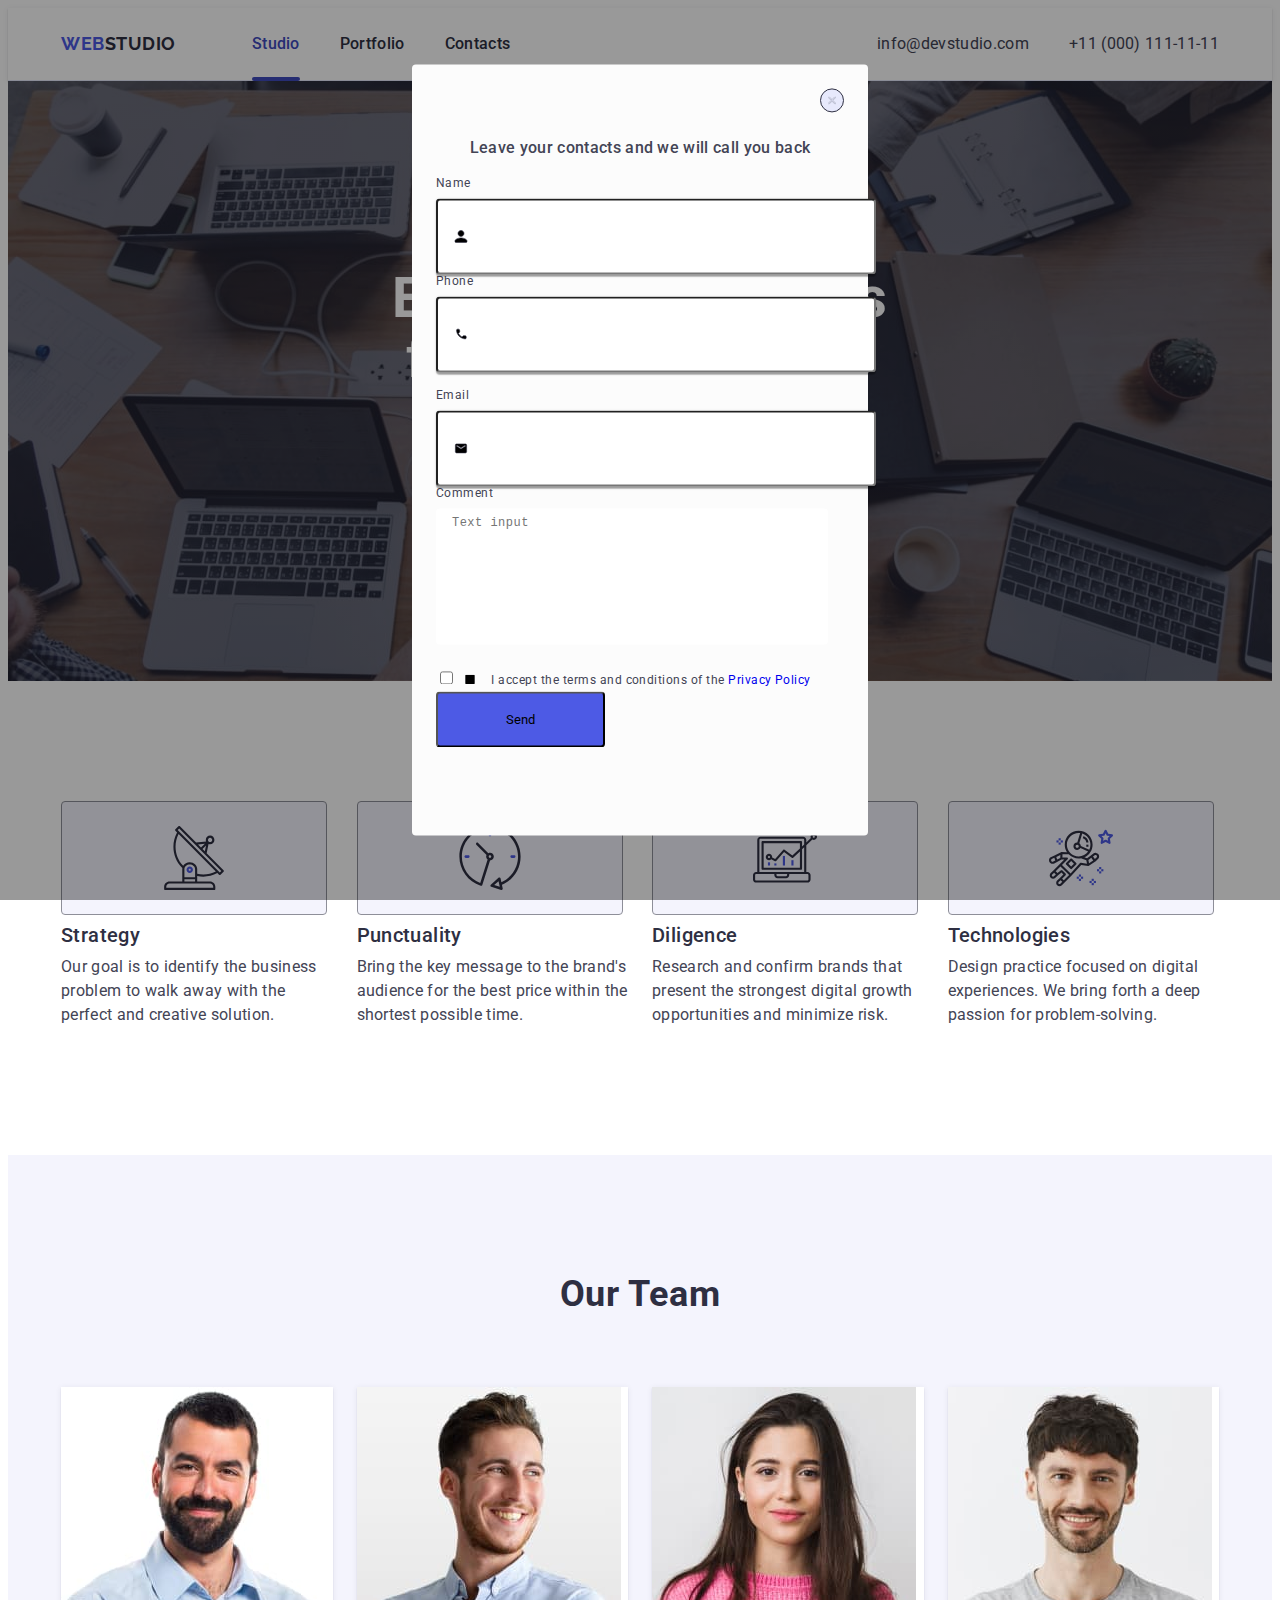
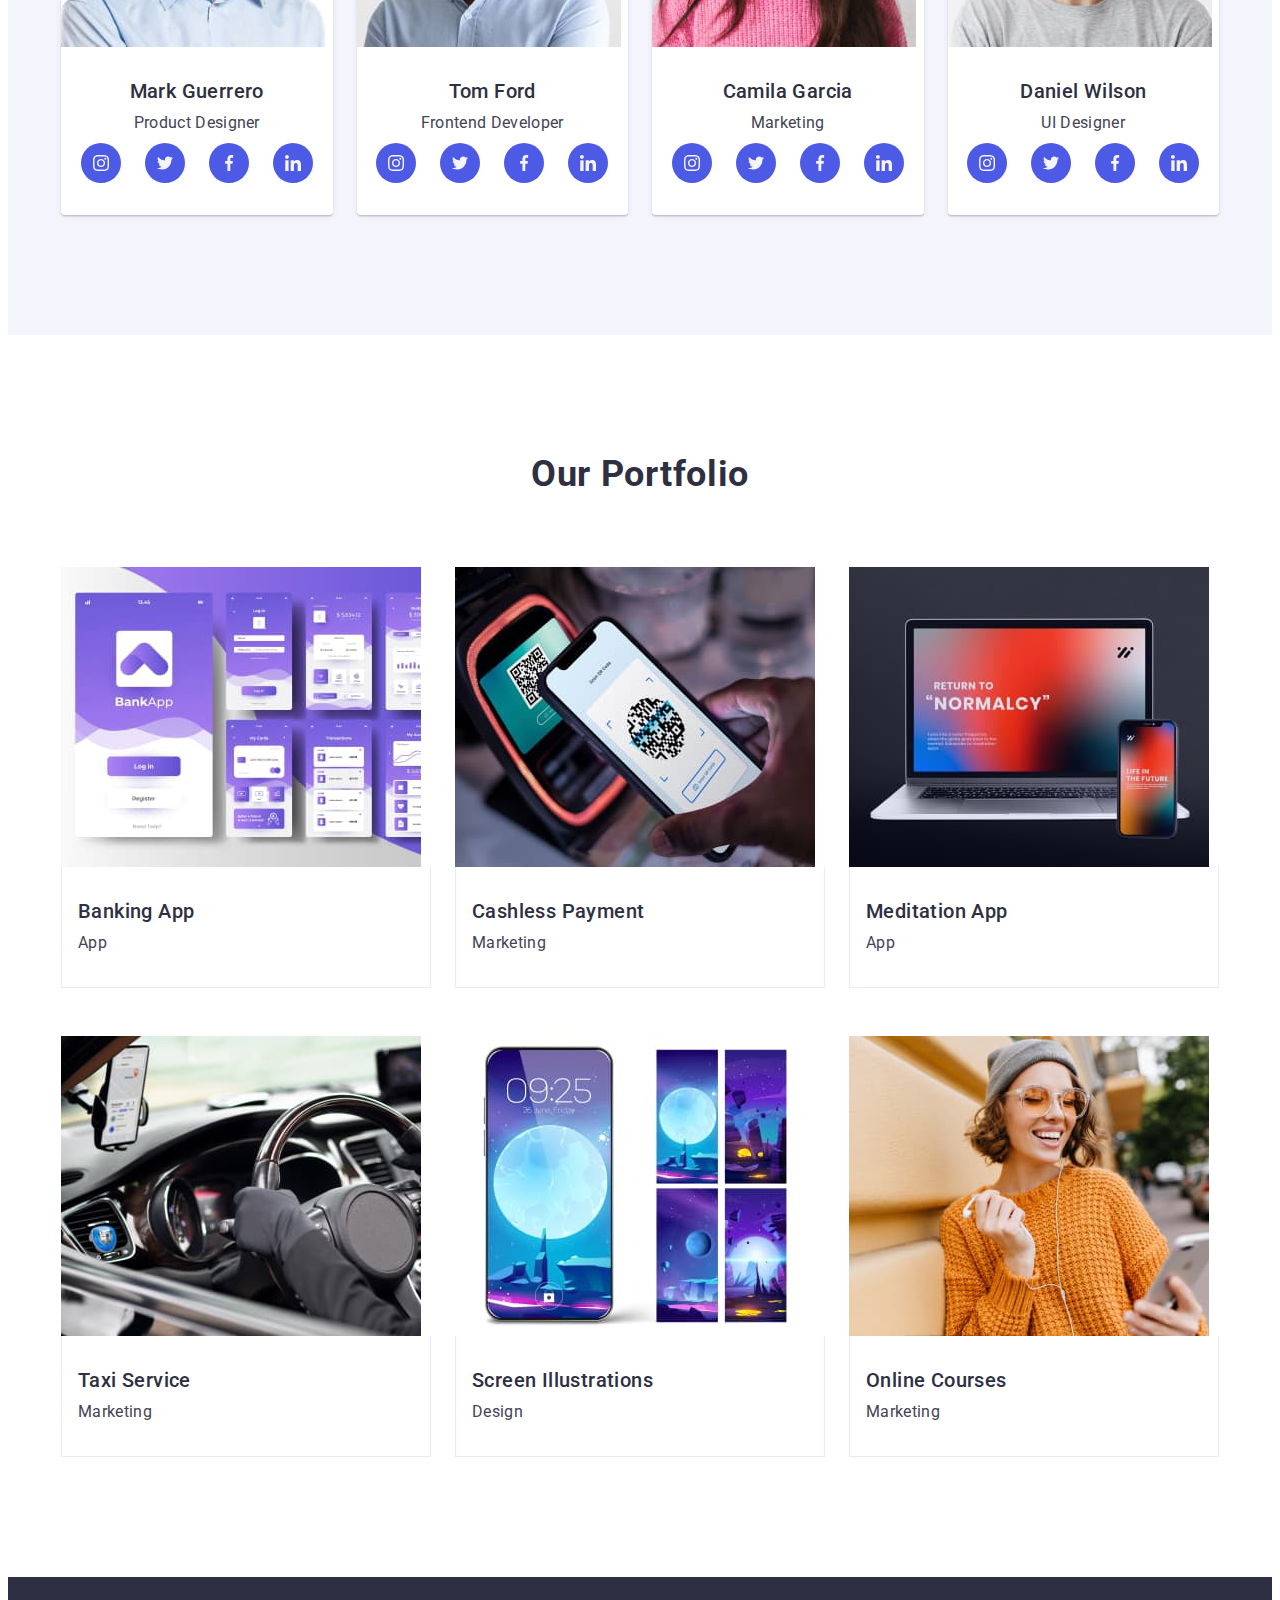
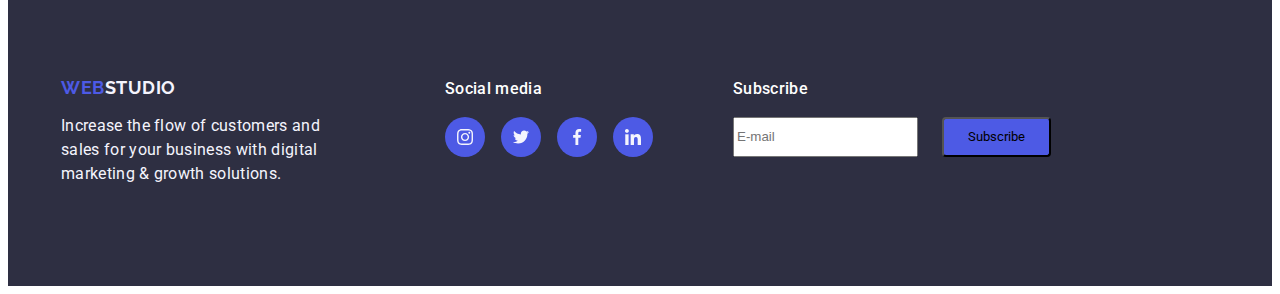
==== index.html @ 69ed1078 "Add initial CV code" ====
<!DOCTYPE html>
<html lang="en">
  <head>
    <meta charset="UTF-8" />
    <meta name="viewport" content="width=device-width, initial-scale=1.0" />
    <title>Document</title>

    <link rel="preconnect" href="https://fonts.googleapis.com" />
    <link rel="preconnect" href="https://fonts.gstatic.com" crossorigin />
    <link
      href="https://fonts.googleapis.com/css2?family=Raleway:wght@400;500;600;700&family=Roboto:wght@400;500&display=swap"
      rel="stylesheet"
    />
    <link
      rel="stylesheet"
      href="https://cdnjs.cloudflare.com/ajax/libs/modern-normalize/3.0.1/modern-normalize.min.css"
      integrity="sha512-q6WgHqiHlKyOqslT/lgBgodhd03Wp4BEqKeW6nNtlOY4quzyG3VoQKFrieaCeSnuVseNKRGpGeDU3qPmabCANg=="
      crossorigin="anonymous"
      referrerpolicy="no-referrer"
    />
    <link rel="stylesheet" href="./css/style.css" />
  </head>

  <body class="body">
    <!-- Header section -->

    <header class="header">
      <div class="header-container container">
        <nav class="logo-nav">
          <a class="logo-main main" href="./index.html"
            >Web<span class="dark">Studio</span></a
          >

          <ul class="header-list">
            <li class="header-item">
              <a class="nav-link active" href="./index.html">Studio</a>
            </li>

            <li class="header-item">
              <a class="nav-link" href="">Portfolio</a>
            </li>

            <li class="header-item">
              <a class="nav-link" href="">Contacts</a>
            </li>
          </ul>
        </nav>

        <address class="address">
          <ul class="address-list">
            <li class="address-item">
              <a class="contact-link" href="mailto:info@devstudio.com"
                >info@devstudio.com</a
              >
            </li>
            <li class="address-item">
              <a class="contact-link" href="tel:+110001111111"
                >+11 (000) 111-11-11</a
              >
            </li>
          </ul>
        </address>
      </div>
    </header>

    <!-- Main section -->

    <main>
      <!-- Hero section1 -->
      <section class="hero">
        <div class="container">
          <h1 class="hero-title">Effective Solutions for Your Business</h1>

          <button class="hero-button" type="button">Order Service</button>
        </div>
      </section>

      <!-- Benefits section2 -->
      <section class="benefits" id="benefits">
        <div class="container">
          <h2 class="benefits-title visually-hidden">Benefits</h2>

          <ul class="benefits-list">
            <li class="benefits-item">
              <div class="benefits-icon">
                <svg class="benefits-svg" width="64" height="64">
                  <use href="./images/icons.svg#icon-antenna1"></use>
                </svg>
              </div>
              <h3 class="benefits-subtitle">Strategy</h3>
              <p class="benefits-text">
                Our goal is to identify the business problem to walk away with
                the perfect and creative solution.
              </p>
            </li>

            <li class="benefits-item">
              <div class="benefits-icon">
                <svg class="benefits-svg" width="64" height="64">
                  <use href="./images/icons.svg#icon-clock1"></use>
                </svg>
              </div>
              <h3 class="benefits-subtitle">Punctuality</h3>
              <p class="benefits-text">
                Bring the key message to the brand's audience for the best price
                within the shortest possible time.
              </p>
            </li>

            <li class="benefits-item">
              <div class="benefits-icon">
                <svg class="benefits-svg" width="64" height="64">
                  <use href="./images/icons.svg#icon-diagram1"></use>
                </svg>
              </div>
              <h3 class="benefits-subtitle">Diligence</h3>
              <p class="benefits-text">
                Research and confirm brands that present the strongest digital
                growth opportunities and minimize risk.
              </p>
            </li>

            <li class="benefits-item">
              <div class="benefits-icon">
                <svg class="benefits-svg" width="64" height="64">
                  <use href="./images/icons.svg#icon-astronaut1"></use>
                </svg>
              </div>
              <h3 class="benefits-subtitle">Technologies</h3>
              <p class="benefits-text">
                Design practice focused on digital experiences. We bring forth a
                deep passion for problem-solving.
              </p>
            </li>
          </ul>
        </div>
      </section>

      <!-- Teams section3 -->
      <section class="teams">
        <div class="container">
          <h2 class="teams-title">Our Team</h2>

          <ul class="teams-list">
            <li class="teams-item">
              <img
                class="teams-img"
                src="./images/img.jpg"
                alt="Foto Mark
              Guerrero"
                width="264"
                height="260"
              />
              <div class="teams-div">
                <h3 class="teams-caption">Mark Guerrero</h3>
                <p class="teams-text">Product Designer</p>
                <ul class="icon-icon">
                  <li class="teams-list-icon">
                    <a href="https://www.instagram.com/" class="teams-icon">
                      <svg class="icons" width="16" height="16">
                        <use href="./images/icons.svg#icon-instagram2"></use>
                      </svg>
                    </a>
                  </li>

                  <li class="teams-list-icon">
                    <a href="https://x.com/" class="teams-icon">
                      <svg class="icons" width="16" height="16">
                        <use href="./images/icons.svg#icon-twitter1"></use>
                      </svg>
                    </a>
                  </li>

                  <li class="teams-list-icon">
                    <a href="https://www.facebook.com/" class="teams-icon">
                      <svg class="icons" width="16" height="16">
                        <use href="./images/icons.svg#icon-facebook1"></use>
                      </svg>
                    </a>
                  </li>

                  <li class="teams-list-icon">
                    <a href="https://www.linkedin.com/" class="teams-icon">
                      <svg class="icons" width="16" height="16">
                        <use href="./images/icons.svg#icon-linkedin1"></use>
                      </svg>
                    </a>
                  </li>
                </ul>
              </div>
            </li>

            <li class="teams-item">
              <img
                class="teams-img"
                src="./images/img(1).jpg"
                alt="Foto Tom
              Ford"
                width="264"
                height="260"
              />
              <div class="teams-div">
                <h3 class="teams-caption">Tom Ford</h3>
                <p class="teams-text">Frontend Developer</p>
                <ul class="icon-icon">
                  <li class="teams-list-icon">
                    <a href="https://www.instagram.com/" class="teams-icon">
                      <svg class="icons" width="16" height="16">
                        <use href="./images/icons.svg#icon-instagram2"></use>
                      </svg>
                    </a>
                  </li>

                  <li class="teams-list-icon">
                    <a href="https://x.com/" class="teams-icon">
                      <svg class="icons" width="16" height="16">
                        <use href="./images/icons.svg#icon-twitter1"></use>
                      </svg>
                    </a>
                  </li>

                  <li class="teams-list-icon">
                    <a href="https://www.facebook.com/" class="teams-icon">
                      <svg class="icons" width="16" height="16">
                        <use href="./images/icons.svg#icon-facebook1"></use>
                      </svg>
                    </a>
                  </li>

                  <li class="teams-list-icon">
                    <a href="https://www.linkedin.com/" class="teams-icon">
                      <svg class="icons" width="16" height="16">
                        <use href="./images/icons.svg#icon-linkedin1"></use>
                      </svg>
                    </a>
                  </li>
                </ul>
              </div>
            </li>

            <li class="teams-item">
              <img
                class="teams-img"
                src="./images/img(2).jpg"
                alt="Foto Camila
              Garcia"
                width="264"
                height="260"
              />
              <div class="teams-div">
                <h3 class="teams-caption">Camila Garcia</h3>
                <p class="teams-text">Marketing</p>
                <ul class="icon-icon">
                  <li class="teams-list-icon">
                    <a href="https://www.instagram.com/" class="teams-icon">
                      <svg class="icons" width="16" height="16">
                        <use href="./images/icons.svg#icon-instagram2"></use>
                      </svg>
                    </a>
                  </li>

                  <li class="teams-list-icon">
                    <a href="https://x.com/" class="teams-icon">
                      <svg class="icons" width="16" height="16">
                        <use href="./images/icons.svg#icon-twitter1"></use>
                      </svg>
                    </a>
                  </li>

                  <li class="teams-list-icon">
                    <a href="https://www.facebook.com/" class="teams-icon">
                      <svg class="icons" width="16" height="16">
                        <use href="./images/icons.svg#icon-facebook1"></use>
                      </svg>
                    </a>
                  </li>

                  <li class="teams-list-icon">
                    <a href="https://www.linkedin.com/" class="teams-icon">
                      <svg class="icons" width="16" height="16">
                        <use href="./images/icons.svg#icon-linkedin1"></use>
                      </svg>
                    </a>
                  </li>
                </ul>
              </div>
            </li>

            <li class="teams-item">
              <img
                class="teams-img"
                src="./images/img(3).jpg"
                alt="Foto Daniel
              Wilson "
                width="264"
                height="260"
              />
              <div class="teams-div">
                <h3 class="teams-caption">Daniel Wilson</h3>
                <p class="teams-text">UI Designer</p>
                <ul class="icon-icon">
                  <li class="teams-list-icon">
                    <a href="https://www.instagram.com/" class="teams-icon">
                      <svg class="icons" width="16" height="16">
                        <use href="./images/icons.svg#icon-instagram2"></use>
                      </svg>
                    </a>
                  </li>

                  <li class="teams-list-icon">
                    <a href="https://x.com/" class="teams-icon">
                      <svg class="icons" width="16" height="16">
                        <use href="./images/icons.svg#icon-twitter1"></use>
                      </svg>
                    </a>
                  </li>

                  <li class="teams-list-icon">
                    <a href="https://www.facebook.com/" class="teams-icon">
                      <svg class="icons" width="16" height="16">
                        <use href="./images/icons.svg#icon-facebook1"></use>
                      </svg>
                    </a>
                  </li>

                  <li class="teams-list-icon">
                    <a href="https://www.linkedin.com/" class="teams-icon">
                      <svg class="icons" width="16" height="16">
                        <use href="./images/icons.svg#icon-linkedin1"></use>
                      </svg>
                    </a>
                  </li>
                </ul>
              </div>
            </li>
          </ul>
        </div>
      </section>

      <!-- Portfolio section4 -->
      <section class="portfolio">
        <div class="container">
          <h2 class="portfolio-title">Our Portfolio</h2>

          <ul class="portfolio-list">
            <li class="portfolio-item">
              <div class="bestseller-wrapper">
                <img
                  class="portfolio-img"
                  src="./images/img5.jpg"
                  alt="Banking
                App"
                  width="360"
                  height="300"
                />
                <p class="overlay">
                  14 Stylish and User-Friendly App Design Concepts · Task
                  Manager App · Calorie Tracker App · Exotic Fruit Ecommerce App
                  · Cloud Storage App
                </p>
              </div>

              <div class="container-img">
                <h3 class="portfolio-caption">Banking App</h3>

                <p class="portfolio-text">App</p>
              </div>
            </li>
            <li class="portfolio-item">
              <div class="bestseller-wrapper">
                <img
                  class="portfolio-img"
                  src="./images/img6.jpg"
                  alt="Cashless
                Payment"
                  width="360"
                  height="300"
                />
                <p class="overlay">
                  14 Stylish and User-Friendly App Design Concepts · Task
                  Manager App · Calorie Tracker App · Exotic Fruit Ecommerce App
                  · Cloud Storage App
                </p>
              </div>

              <div class="container-img">
                <h3 class="portfolio-caption">Cashless Payment</h3>
                <p class="portfolio-text">Marketing</p>
              </div>
            </li>
            <li class="portfolio-item">
              <div class="bestseller-wrapper">
                <img
                  class="portfolio-img"
                  src="./images/img7.jpg"
                  alt="Meditation App"
                  width="360"
                  height="300"
                />
                <p class="overlay">
                  14 Stylish and User-Friendly App Design Concepts · Task
                  Manager App · Calorie Tracker App · Exotic Fruit Ecommerce App
                  · Cloud Storage App
                </p>
              </div>

              <div class="container-img">
                <h3 class="portfolio-caption">Meditation App</h3>
                <p class="portfolio-text">App</p>
              </div>
            </li>
            <li class="portfolio-item">
              <div class="bestseller-wrapper">
                <img
                  class="portfolio-img"
                  src="./images/img8.jpg"
                  alt="Taxi
                Service"
                  width="360"
                  height="300"
                />
                <p class="overlay">
                  14 Stylish and User-Friendly App Design Concepts · Task
                  Manager App · Calorie Tracker App · Exotic Fruit Ecommerce App
                  · Cloud Storage App
                </p>
              </div>

              <div class="container-img">
                <h3 class="portfolio-caption">Taxi Service</h3>
                <p class="portfolio-text">Marketing</p>
              </div>
            </li>
            <li class="portfolio-item">
              <div class="bestseller-wrapper">
                <img
                  class="portfolio-img"
                  src="./images/img9.jpg"
                  alt="Screen
                Illustrations"
                  width="360"
                  height="300"
                />
                <p class="overlay">
                  14 Stylish and User-Friendly App Design Concepts · Task
                  Manager App · Calorie Tracker App · Exotic Fruit Ecommerce App
                  · Cloud Storage App
                </p>
              </div>

              <div class="container-img">
                <h3 class="portfolio-caption">Screen Illustrations</h3>
                <p class="portfolio-text">Design</p>
              </div>
            </li>
            <li class="portfolio-item">
              <div class="bestseller-wrapper">
                <img
                  class="portfolio-img"
                  src="./images/img10.jpg"
                  alt="Online
                Courses"
                  width="360"
                  height="300"
                />

                <p class="overlay">
                  14 Stylish and User-Friendly App Design Concepts · Task
                  Manager App · Calorie Tracker App · Exotic Fruit Ecommerce App
                  · Cloud Storage App
                </p>
              </div>

              <div class="container-img">
                <h3 class="portfolio-caption">Online Courses</h3>
                <p class="portfolio-text">Marketing</p>
              </div>
            </li>
          </ul>
        </div>
      </section>
    </main>

    <!-- Footer section -->
    <footer class="footer">
      <div class="container container-footer">
        <div class="footer-logo-top">
          <a class="footer-logo" href="./index.html"
            >Web<span class="light">Studio</span></a
          >
          <p class="footer-logo-text">
            Increase the flow of customers and sales for your business with
            digital marketing & growth solutions.
          </p>
        </div>

        <div class="footer-wrapper">
          <p class="footer-wrapper-text">Social media</p>
          <ul class="footer-socials">
            <li class="footer-item">
              <a href="https://www.instagram.com/" class="teams-icon-footer">
                <svg class="icons" width="24" height="24">
                  <use href="./images/icons.svg#icon-instagram2"></use>
                </svg>
              </a>
            </li>

            <li class="footer-item">
              <a href="https://x.com/" class="teams-icon-footer">
                <svg class="icons" width="24" height="24">
                  <use href="./images/icons.svg#icon-twitter1"></use>
                </svg>
              </a>
            </li>

            <li class="footer-item">
              <a href="https://www.facebook.com/" class="teams-icon-footer">
                <svg class="icons" width="24" height="24">
                  <use href="./images/icons.svg#icon-facebook1"></use>
                </svg>
              </a>
            </li>

            <li class="footer-item">
              <a href="https://www.linkedin.com/" class="teams-icon-footer">
                <svg class="icons" width="24" height="24">
                  <use href="./images/icons.svg#icon-linkedin1"></use>
                </svg>
              </a>
            </li>
          </ul>
        </div>

        <div class="footer-mail">
          <p class="footer-wrapper-text">Subscribe</p>

          <form class="form" name="issue_report_form" autocomplete="off">
            <input
              class="footer-input"
              type="email"
              name=""
              placeholder="E-mail"
            />

            <button class="button-footer" type="submit">Subscribe</button>
          </form>
        </div>
      </div>
    </footer>

    <!-- Modal window -->
    <div class="backdrop">
      <div class="modal">
        <button class="modal-btn" type="button">
          <svg class="modal-btn-icon" width="8" height="8">
            <use href="./images/icons.svg#icon-close-black-18dp21">

            </use>

          </svg></button>
        <p class="modal-caption">
          Leave your contacts and we will call you back
        </p>

        <form class="modal-form" name="review">

          <div class="modal-form-field">

            <label class="modal-form-label" for="user-name">Name</label>
            <div class="modal-form-wrapper">
              <input
                class="modal-form-input"
                type="text"
                id="user-name"
                name="user-name"
              />
              <svg class="modal-form-icon" width="18" height="18">
                <use href="./images/icons.svg#icon-person-black-18dp1"></use>
              </svg>
            </div>
            
            <div class="modal-form-field">
              <label class="modal-form-label" for="user-name">Phone</label>
              <div class="modal-form-wrapper">
                <input
                  class="modal-form-input"
                  type="text"
                  id="user-name"
                  name="user-name"
                />
                <svg class="modal-form-icon" width="18" height="18">
                  <use href="./images/icons.svg#icon-phone-black-18dp1"></use>
                </svg>
              </div>
          </div>
          <div class="modal-form-field">
            <label class="modal-form-label" for="user-name">Email</label>
            <div class="modal-form-wrapper">
              <input
                class="modal-form-input"
                type="text"
                id="user-name"
                name="user-name"
              />
              <svg class="modal-form-icon" width="18" height="18">
                <use href="./images/icons.svg#icon-email-black-18dp1"></use>
              </svg>
            </div>

            <div class="modal-form-field">

              <label class="modal-form-label" for="user-message">Comment</label>

             <textarea
             name="user-message"
             id="user-message"
             class="modal-form-message" placeholder="Text input"></textarea>
               
              </div>

        </div>

<div class="modal-form-egremeent">
  <input class="" type="checkbox" name="user-agreement" id="user-agreement">
<label class="modal-form-egremeent-text" for="user-agreement">
  <span class="modal-form-checkbox">
    <svg class="modal-form-checkbox-icon" width="10" height="10">
<use href="./images/icons.svg#icon-Checkbox"></use>
    </svg>
  </span>
  I accept the terms and conditions of the <a class="modal-form-egremeent-link" href="#"> Privacy Policy</a>
</label>
</div>
<button class="btn btn-accent" type="submit">Send</button>
        </form>
      </div>
    </div>
  </body>
</html>
---- css/style.css ----
/* body */
.body {
    background-color: #FFFFFF;
    font-family: "Roboto", sans-serif;
    font-size: 16px;
    line-height: 1.5;
    color: #434455;
}


/* header */

.header {
   border-bottom: 1px solid #e7e9fc;

box-shadow: 0 1px 6px 0 rgba(46, 47, 66, 0.08),
            0 1px 1px 0 rgba(46, 47, 66, 0.16),
            0 2px 1px 0 rgba(46, 47, 66, 0.08);

    display: flex;
    justify-content: space-between;
    align-items: center;
    
}
.header-container {
    display: flex;
    align-items: center;
    
}
    
.container { 
    width: 1158px; 
    margin: 0 auto;
    padding: 0 15px; 
  
    
}

.logo-nav {
     display: flex; 
     align-items: center;
    
  margin-right: 90px;
  flex-grow: 12;

  
}

.logo-main {
    color: #4d5ae5;
    font-family: "Raleway", sans-serif;
    font-size: 18px;
    font-style: normal;
    font-weight: 700;
    line-height: 1.17;
    letter-spacing: 0.03em;
    text-transform: uppercase; 
    margin-right: 76px; 

    margin-bottom: 16;
    
 }

.dark { color:#2e2f42; }

.header-list { 
    display: flex;
    gap: 40px; }

.header-item {
    display: block;
    font-weight: 500;
    font-size: 16px;
    line-height: 1.5;
    letter-spacing: 0.02em;
    color: #2e2f42;

    transition: color 250ms cubic-bezier(0.4, 0, 0.2, 1);

 }

.nav-link {
    color: #2e2f42;
    letter-spacing: 0.02em;
    line-height: 1.5;
    font-size: 16px;
    font-weight: 500;
    padding: 24px 0;
    display: inline-block;

    transition: color 250ms cubic-bezier(0.4, 0, 0.2, 1);
    
 }
 .nav-link.active {
    position: relative;

    transition: color 250ms cubic-bezier(0.4, 0, 0.2, 1);
 }

 .nav-link.active::after{
    content: "";
    position: absolute;
   left: 0;
   bottom: -1px;
    display: block;
    width: 100%;
    height: 4px;
    border-radius: 2px;
    background-color: #404BBF;
 }
.nav-link:hover::after{
   
}

.nav-link:hover,
.nav-link:focus,
.nav-link.active {
   color: #404bbf;}
        
.address { font-style: normal; } 

.address-list {
    display: flex;
    gap: 40px;

    transition: color 250ms cubic-bezier(0.4, 0, 0.2, 1);
}
.address-item {
}

.contact-link {
    font-size: 16px;
    line-height: 1.5;
    letter-spacing: 0.02em;
    color: #434455;

    display: inline-block;
    padding: 24px 0;

    transition: color 250ms cubic-bezier(0.4, 0, 0.2, 1);
}



.contact-link:hover,
.contact-link:focus {
    color: #404bbf;}







/* section1 */
.hero {
    background-image: linear-gradient(rgba(46, 47, 66, 0.7), rgba(46, 47, 66, 0.7)), url(../images/img-name.jpg);
    max-width: 1440px; 
    background-repeat: no-repeat;
    background-position: center;
    background-size: cover;
    background-color: #2E2F42;
    padding: 188px 0;  
    margin: 0 auto;
}

.hero-title {
    font-size: 56px;
    line-height: 1.07;
    text-align: center;
    letter-spacing: 0.02em;
    color: #ffffff;
    max-width: 496px;

    margin-bottom: 48px;
    margin-right: auto;
    margin-left: auto;
}
.hero-button {
    transition: background-color 250ms cubic-bezier(0.4, 0, 0.2, 1);

    background-color: #4D5AE5;
    font-family: "Roboto", sans-serif;
    font-weight: 500;
    font-size: 16px;
    line-height: 1.5;
    letter-spacing: 0.04em;
    color: #FFFFFF;
    cursor: pointer;
    display: block;
    min-width: 169px;
    height: 56px;
    border: none;
    border-radius: 4px;

    margin-right: auto;
    margin-left: auto;
    cursor: pointer;

    
}

.hero-button:hover,
.hero-button:focus {
    background-color: #404BBF;}














/* section2 */

.benefits {
    padding: 120px 0;
}
.container {
}
.benefits-title {
    color: #2e2f42;
    font-size: 20px;
    line-height: 1.2;
    letter-spacing: 0.02em;
    font-weight: 500;
}
.visually-hidden:not(:focus):not(:active) {
    position: absolute;
    width: 1px;
    height: 1px;
    margin: -1px;
    padding: 0;
    border: 0;
    clip: rect(0, 0, 0, 0);
    clip-path: inset(100%);
    overflow: hidden;
    white-space: nowrap;}

.benefits-list {
    list-style-type: none; 
    display: flex;
    gap: 24px; 

}
.benefits-item {
    margin-bottom: 8px; 
    width: calc((100% - 72px) / 4);

}

.benefits-icon {
    background-color: #F4F4FD;
    border: 1px solid var(--light-slate);
    border-radius: 4px;
    width: 264px;
    height: 112px;
    border: 1px solid #8E8F99;
    margin-bottom: 8px;

    
    display:flex;
    justify-content:center;
    align-items:center;
}
.benefits-svg {
    width: 64px;
    height: 64px;
}

.benefits-subtitle {
    font-weight: 500; 
    color: #2e2f42;
    font-size: 20px;
    line-height: 1.2;
    letter-spacing: 0.02em;
    margin-bottom: 8px; 

}
.benefits-text {
    color: #434455;
    font-size: 16px;
    line-height: 1.5;
    letter-spacing: 0.02em;
}








/* section3 */

.teams {
    background-color: #F4F4FD;
    padding: 120px 0; }

.container {
}
.teams-title {
    color: #2e2f42;
    text-transform: capitalize;
    letter-spacing: 0.02em;
    text-align: center;
    line-height: 1.11;
    font-size: 36px;
    margin-bottom: 72px; }

.teams-list {
    display: flex;
    gap: 24px; 

    background-color 250ms cubic-bezier(0.4, 0, 0.2, 1); }

.teams-item {
    background-color: #FFFFFF;
    width: calc((100% - 72px) / 4); 
    border-radius: 0px 0px 4px 4px;
box-shadow: 0px 1px 6px rgba(46, 47, 66, 0.08), 
0px 1px 1px rgba(46, 47, 66, 0.16),
 0px 2px 1px rgba(46, 47, 66, 0.08); }

.teams-img {
}

.teams-div{
    padding: 32px 0; }

.teams-caption {
    color: #2e2f42;
    letter-spacing: 0.02em;
    line-height: 1.2;
    font-size: 20px;
    font-weight: 500;
    text-align: center;
    margin-bottom: 8px; }

.teams-text {
    color: #434455;
    letter-spacing: 0.02em;
    line-height: 1.5;
    font-size: 16px;
    text-align: center;
margin-bottom: 8px;}


.icon-icon{
    display:flex;
    justify-content:center;
    align-items:center;
    gap: 24px;
    transition: background-color 250ms cubic-bezier(0.4, 0, 0.2, 1); 
}
.teams-icon {
    transition: background-color 250ms cubic-bezier(0.4, 0, 0.2, 1); 
}
.teams-icon:hover {
    background-color: #404BBF;
}
.teams-icon:focus{
    background-color: #404bbf; 
}

.icons{
    fill: #f4f4fd;
    transition: background-color 250ms cubic-bezier(0.4, 0, 0.2, 1); 
}

.teams-list-icon {
    
}




/* section4 */

.portfolio {
    padding-top: 120px;
    padding-bottom: 120px;
}
.portfolio-title {
    color: #2e2f42;
    text-transform: capitalize;
    letter-spacing: 0.02em;
    text-align: center;
    line-height: 1.11;
    font-size: 36px; 
    margin-bottom: 72px; 
}
.portfolio-list {
    display: flex;
    flex-wrap: wrap;
    column-gap: 24px;
    row-gap: 48px;
    justify-content: center;
    
}

.portfolio-item {
    width: calc((100% - 48px) / 3);
    overflow:hidden;
    transition: box-shadow 250ms cubic-bezier(0.4, 0, 0.2, 1); 
}
.portfolio-item:hover {
    box-shadow:  0px 1px 6px rgba(46, 47, 66, 0.08), 0px 1px 1px rgba(46, 47, 66, 0.16), 0px 2px 1px rgba(46, 47, 66, 0.08);
    transition: box-shadow 250ms cubic-bezier(0.4, 0, 0.2, 1);
    transform: translateY(0%);
}

.bestseller-wrapper{
    position:relative;
    overflow: hidden;
}
.container-img {
    padding: 32px 16px;
    border: 1px solid #e7e9fc;
    border-top: none; 

}
.portfolio-img { height: auto;
    display: block;
    max-width: 100%;
    
}

.overlay{
   position: absolute ;
   top: 0;
   left: 0;
   transform: translateY(100%);
   
   width: 100%;
   height: 100%;
   background-color: #4D5AE5;
   padding: 40px 32px;
   display: flex;
   letter-spacing: 0.02em; 
   font-weight: 400;
   font-size: 16px;
   line-height: 150%;
color: #F4F4FD;

transition: transform 250ms cubic-bezier(0.4, 0, 0.2, 1);

}
.overlay{
    position: absolute ;
    top: 0;
    left: 0;
    transform: translateY(100%);
}
.overlay:hover{
    transform: translateY(0%);
}
.portfolio-item:hover .overlay{
    transition: box-shadow 250ms cubic-bezier(0.4, 0, 0.2, 1);
    box-shadow:  0px 1px 6px rgba(46, 47, 66, 0.08), 0px 1px 1px rgba(46, 47, 66, 0.16), 0px 2px 1px rgba(46, 47, 66, 0.08);
    transform: translateY(0%);

}

.portfolio-caption {
    color: #2E2F42;
    letter-spacing: 0.02em;
    font-weight: 500;
    font-size: 20px;
    line-height: 1.2;
    margin-bottom: 8px ;

}
.portfolio-text {
    color: #434455;
    letter-spacing: 0.02em;
    line-height: 1.5;
    font-size: 16px;
    
}



/* footer */
.footer {
    background-color: #2E2F42;
    color: #F4F4FD;
    letter-spacing: 0.02em;
    padding: 100px 0;
}
.container-footer{
    display: flex;
    align-items: baseline;
}
.footer-logo-top {  
   
    align-items: baseline;
      margin-right: 120px;
}

.footer-logo-top,
  .footer-wrapper {
    display: inline-block;
    margin-bottom:0; }

.footer-logo {
     color: #4d5ae5;
     font-family: "Raleway", sans-serif;
     font-size: 18px;
     font-style: normal;
     font-weight: 700;
     line-height: 1.17;
     letter-spacing: 0.03em;
     text-transform: uppercase;
     display: inline-block; 
     margin-bottom: 16px;
}
    .light {
        color: #f4f4fd;  
}

.footer-logo-text { 
    color: #f4f4fd;
    line-height: 1.5;
    letter-spacing: 0.02em;
    max-width: 264px;
    font-family: var(--font-family);
    font-weight: 400;
    font-size: 16px;

    
}

.footer-wrapper {
    margin-right: ;}

.footer-wrapper-text {
    margin-bottom: 16px;
    font-weight: 500;
    font-size: 16px;
    line-height: 1.5;
    letter-spacing: 0.02em;
    color: #fff;
    font-family: var(--font-family);
}
.footer-socials {
    display: flex;
    gap: 16px;
}
.teams-icon {
}
.icons {

}
.footer-item {
    width: 40px;
    height: 40px;

}
.teams-icon-footer{
    width: 100%;
    height: 100%;
    background-color: #4d5ae5;
    border-radius: 50%;
    display: flex;
    align-items: center;
    justify-content: center;
    transition:background-color 250ms cubic-bezier(0.4, 0, 0.2, 1);
}
.teams-icon-footer:hover {
    background-color: #31d0aa;
}
.teams-icon-footer:focus {
    background-color: #31d0aa;
}



.footer-mail{
    width: 453px;
height: 80px;
margin-left: 80px;
}

.form{
    
border: 1px solid var(--white);
border-radius: 4px;
width: 264px;
height: 40px;
display: flex;

}

.footer-input{
    margin-right: 24px;
}

.button-footer {
    border-radius: 4px;
padding: 8px 24px;
width: 165px;
height: 40px;
background-color: #4D5AE5;


}






/* #region Modal */
.backdrop{
    position: fixed;
    top: 0;
    left: 0;
    width: 100%;
    height: 100%;
    background-color: rgba(0, 0, 0, 0.4);
   
}
.modal {
position: absolute;
top: 50%;
left: 50%;
transform: translateX(-50%) translateY(-50%);
padding: 72px 24px;
border-radius: 4px;
width: 408px;
min-height: 584px;
background: #FCFCFC;
}
.modal-btn {
    position: absolute;
    top: 24px;
    right: 24px;
    display: flex;
    justify-content: center;
    align-items: center;
    padding: 0;
    width: 24px;
    height: 24px;
    border-radius: 50%;
    background-color: #E7E9FC;
    border: 1px solid #2E2F42;

}
.modal-btn:focus,
.modal-btn:hover{
    border-color: #404BBF;
    background-color: #404BBF;
}
.modal-btn:hover .modal-btn-icon
.modal-btn:focus .modal-btn-icon
{ 
stroke: #ffffff;
}
.modal-btn-icon{
stroke: #2E2F42;
}
.modal-caption {
    margin-bottom: 16px;
font-weight: 500;
font-size: 16px;
line-height: 150%;
letter-spacing: 0.02em;
text-align: center;

}
.modal-form {
}
.modal-form-field {
    margin-bottom: 16px;
}
.modal-form-label {
    display: block;
    margin-bottom: 8px;

    font-family: var(--font-family);
font-weight: 400;
font-size: 12px;
line-height: 117%;
letter-spacing: 0.04em;
color: var(--light-slate);
}
.modal-form-wrapper {
    position: relative;
}
.modal-form-input {
width: 360;
height: 40px;
border-radius: 4px;
width: 360px;
height: 40px;
padding: 16px 38px;
outline: transparent;
box-shadow: 0 1px 1px 0 rgba(0, 0, 0, 0.14), 0 1px 3px 0 rgba(0, 0, 0, 0.12), 0 2px 1px 0 rgba(0, 0, 0, 0.2);

}
.modal-form-icon {
    position: absolute;
    top: 50%;
    left: 16px;
    transform: translateY(-50%);  
    stroke: #2E2F42;
    pointer-events: none;
}
.modal-form-input:focus + .modal-form-icon{
    stroke: #4D5AE5;
}
.modal-form-message{
    border: 1px solid var(--navy-blue-modal);
border-radius: 4px;
width: 360px;
height: 120px;
resize: none;
padding: 8px 16px;

font-weight: 400;
font-size: 12px;
line-height: 117%;
letter-spacing: 0.04em;

}

.modal-form-egremeent {
}
.modal-form-egremeent-text {
    
font-weight: 400;
font-size: 12px;
line-height: 117%;
letter-spacing: 0.04em;

}
.modal-form-checkbox {
    display: inline-flex;
    justify-content: center;
    align-items: center;

    width: 20px;
    height: 20px;
    border-radius: 2px;
    border: 1px solid var(--navy-blue-modal);
    margin-right: 8px;


}
.modal-form-checkbox-icon {
}
.modal-form-egremeent-link {
}

.btn {
    background-color: #4D5AE5;
    border-radius: 4px;
padding: 16px 32px;
width: 169px;
height: 56px;
}
/* #endregion */


p,
h1,
h2,
h3,
h4,
h5,
h6 { margin: 0;}


ul {
    list-style: none;
    margin: 0; 
    padding: 0;
}

img{
    display:block;
    max-width: 100%;
    height: auto;
}

a {
    text-decoration: none;
    
}
address {
    font-style: normal;
  }
  
  button {
    font-family: inherit;
  }

  .main {
    margin-bottom: 0 !important;
}

  .teams-icon {
    display:flex;
    justify-content:center;
    align-items:center;
    width:40px;
    height:40px;
    border-radius:50%;
    background-color:#4D5AE5;
    
  }
.icons{
    fill:  #f4f4fd;
    display:flex; */
    justify-content:center;
    align-items:center;
    width:16px;
    height:16px;
    
}
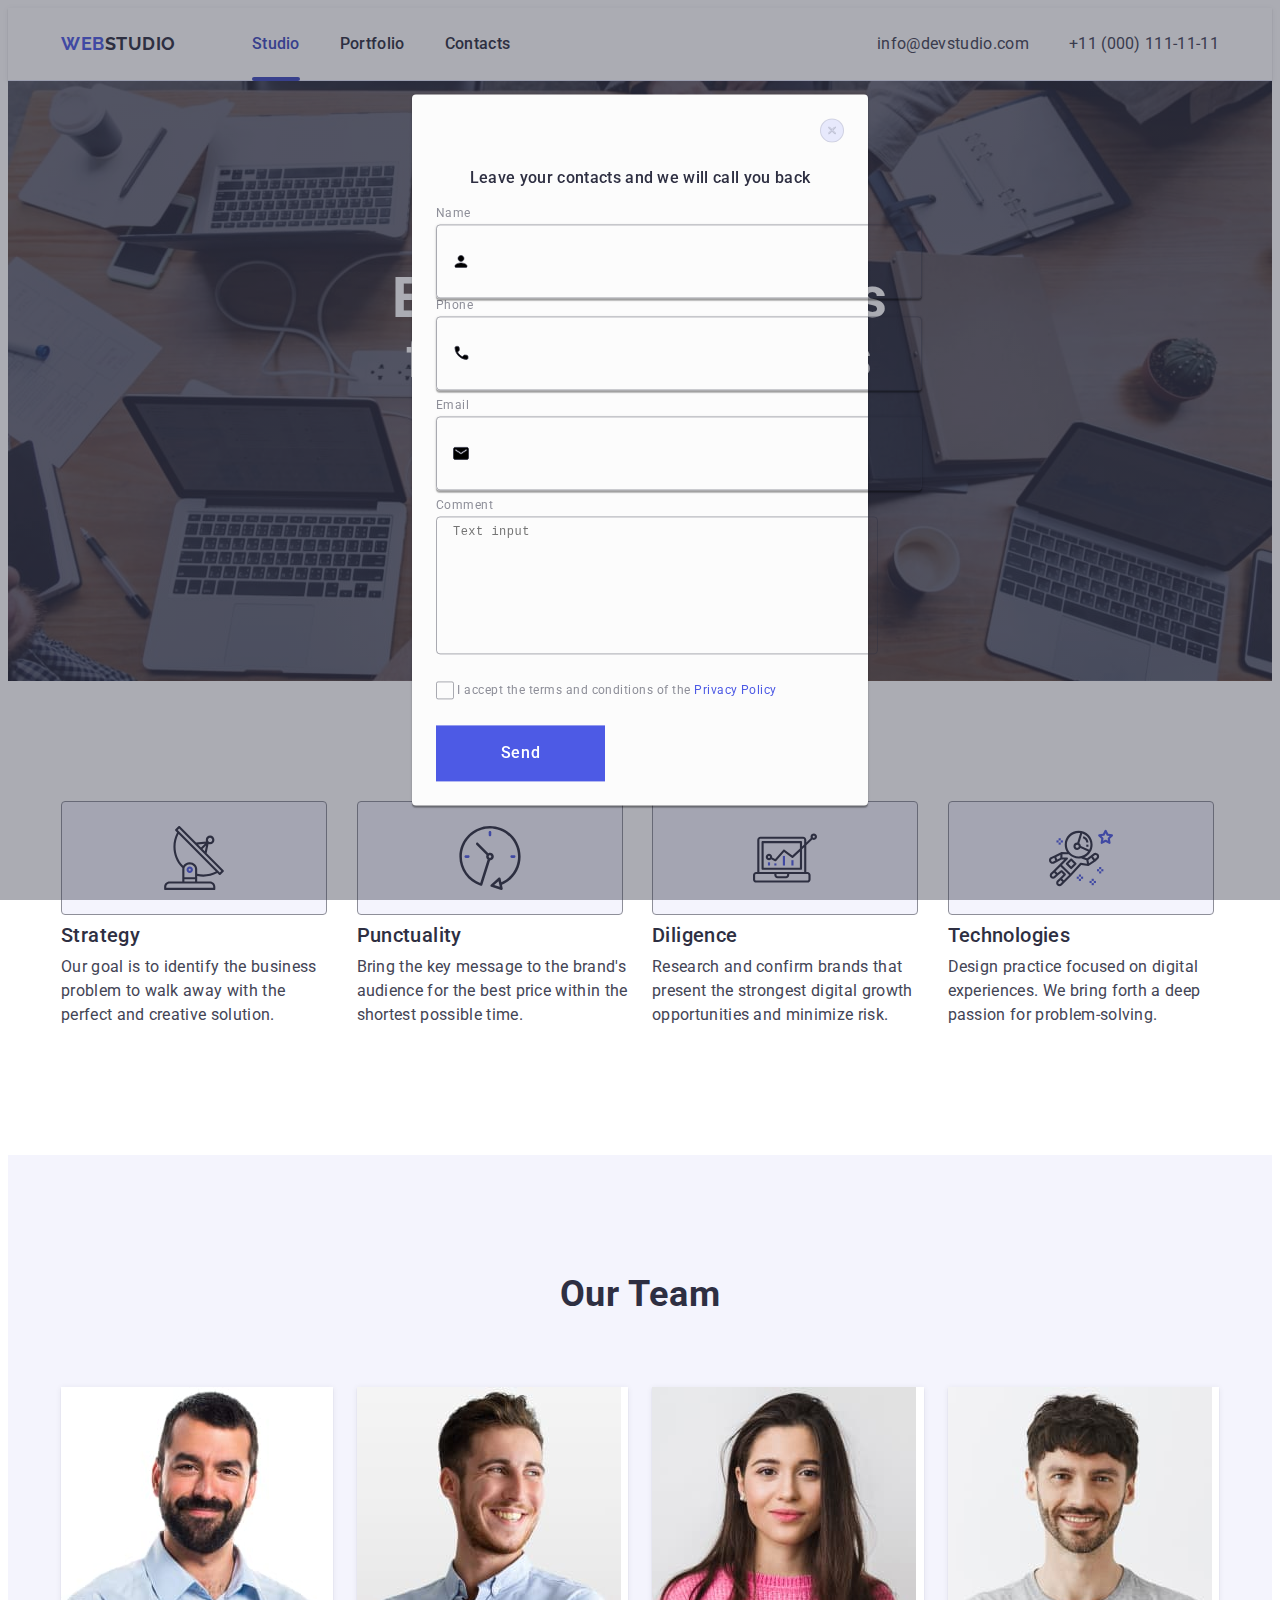
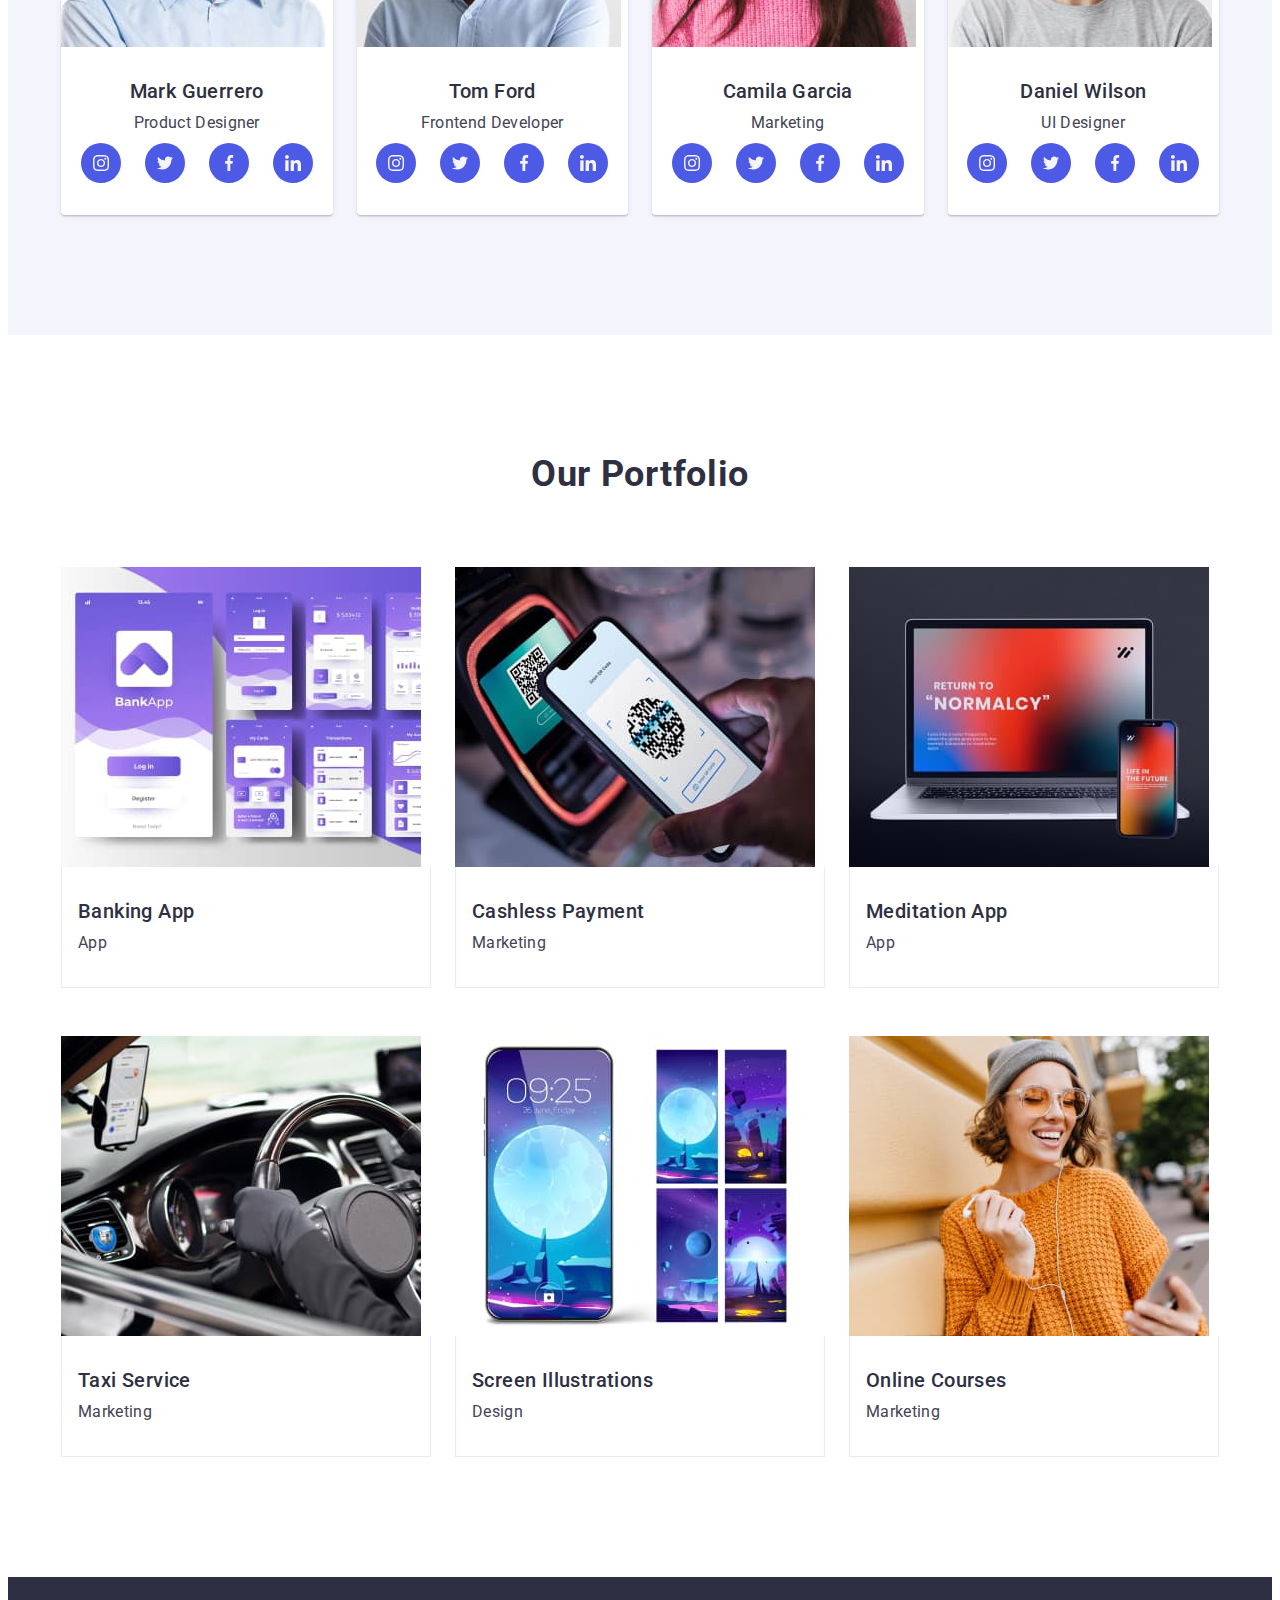
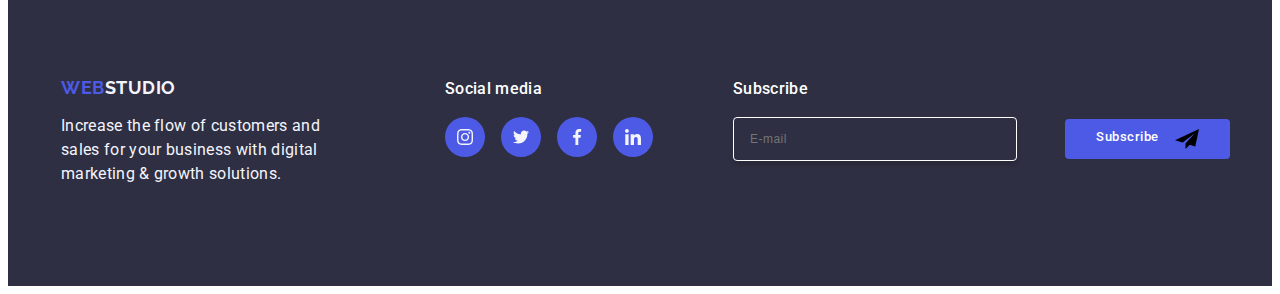
==== commit f12e2c65: "Add initial CV code" ====
--- a/index.html
+++ b/index.html
@@ -532,108 +532,153 @@
         </div>
 
         <div class="footer-mail">
+
           <p class="footer-wrapper-text">Subscribe</p>
 
           <form class="form" name="issue_report_form" autocomplete="off">
+            <label class="footer-form-label">
             <input
               class="footer-input"
               type="email"
-              name=""
+              name="email"
               placeholder="E-mail"
             />
-
-            <button class="button-footer" type="submit">Subscribe</button>
+            </label>
+
+            <button class="button-footer" type="submit">Subscribe
+
+              <svg class="footer-btn-icon" width="24" height="24">
+                <use href="./images/icons.svg#icon-Frame-3">
+                </use>
+              </svg>
+            </button>
+
           </form>
         </div>
       </div>
     </footer>
 
     <!-- Modal window -->
+
     <div class="backdrop">
+
       <div class="modal">
+
         <button class="modal-btn" type="button">
+
           <svg class="modal-btn-icon" width="8" height="8">
             <use href="./images/icons.svg#icon-close-black-18dp21">
-
             </use>
-
-          </svg></button>
+          </svg>
+
+        </button>
+
         <p class="modal-caption">
           Leave your contacts and we will call you back
         </p>
 
+
         <form class="modal-form" name="review">
 
           <div class="modal-form-field">
 
             <label class="modal-form-label" for="user-name">Name</label>
+
             <div class="modal-form-wrapper">
+
               <input
                 class="modal-form-input"
                 type="text"
                 id="user-name"
                 name="user-name"
               />
-              <svg class="modal-form-icon" width="18" height="18">
+
+              <svg class="modal-form-icon" width="18" height="24">
                 <use href="./images/icons.svg#icon-person-black-18dp1"></use>
               </svg>
+
             </div>
+          
             
             <div class="modal-form-field">
-              <label class="modal-form-label" for="user-name">Phone</label>
+
+              <label class="modal-form-label" for="Phone">Phone</label>
+
               <div class="modal-form-wrapper">
+
                 <input
                   class="modal-form-input"
+                  id="Phone"
                   type="text"
-                  id="user-name"
-                  name="user-name"
+                  name="Phone"
                 />
-                <svg class="modal-form-icon" width="18" height="18">
+
+                <svg class="modal-form-icon" width="18" height="24">
                   <use href="./images/icons.svg#icon-phone-black-18dp1"></use>
                 </svg>
-              </div>
-          </div>
-          <div class="modal-form-field">
-            <label class="modal-form-label" for="user-name">Email</label>
+                
+              </div>
+
+             </div>
+
+           <div class="modal-form-field">
+
+            <label class="modal-form-label" for="Email">Email</label>
+
             <div class="modal-form-wrapper">
+              
               <input
                 class="modal-form-input"
+                id="Email"
                 type="text"
-                id="user-name"
-                name="user-name"
+                name="Email"
               />
-              <svg class="modal-form-icon" width="18" height="18">
+              <svg class="modal-form-icon" width="18" height="24">
                 <use href="./images/icons.svg#icon-email-black-18dp1"></use>
               </svg>
             </div>
 
-            <div class="modal-form-field">
-
-              <label class="modal-form-label" for="user-message">Comment</label>
-
-             <textarea
-             name="user-message"
-             id="user-message"
-             class="modal-form-message" placeholder="Text input"></textarea>
+           </div>
+
+            <div class="modal-form-field-message">
+
+              <label class="modal-form-label" for="user-comment">Comment</label>
+
+             <textarea  class="modal-form-message"
+             name="user-comment"
+             id="user-comment"
+             placeholder="Text input"></textarea>
                
-              </div>
-
-        </div>
-
-<div class="modal-form-egremeent">
-  <input class="" type="checkbox" name="user-agreement" id="user-agreement">
-<label class="modal-form-egremeent-text" for="user-agreement">
-  <span class="modal-form-checkbox">
-    <svg class="modal-form-checkbox-icon" width="10" height="10">
-<use href="./images/icons.svg#icon-Checkbox"></use>
-    </svg>
-  </span>
-  I accept the terms and conditions of the <a class="modal-form-egremeent-link" href="#"> Privacy Policy</a>
-</label>
-</div>
-<button class="btn btn-accent" type="submit">Send</button>
+            </div>
+
+          </div>
+
+          <div class="modal-form-egremeent">
+
+               <input class="visually-hidden" type="checkbox" name="user-privacy" id="user-privacy"
+               value="true">
+
+                <label class="modal-form-egremeent-text"      for="user-privacy">
+
+               <span class="modal-form-checkbox">
+
+                 <svg class="modal-form-checkbox-icon" width="10" height="8">
+                   <use href="./images/icons.svg#icon-Checkbox"></use>
+                 </svg>
+
+               </span>
+
+                  I accept the terms and conditions of the <a class="modal-form-egremeent-link" href="#"> Privacy Policy</a>
+            </label>
+          </div>
+
+
+          <button class="btn" type="submit">Send</button>
+
         </form>
       </div>
+ 
     </div>
+
   </body>
 </html>
--- a/css/style.css
+++ b/css/style.css
@@ -540,15 +540,18 @@
 .footer-wrapper {
     margin-right: ;}
 
+
 .footer-wrapper-text {
     margin-bottom: 16px;
     font-weight: 500;
     font-size: 16px;
     line-height: 1.5;
     letter-spacing: 0.02em;
-    color: #fff;
-    font-family: var(--font-family);
-}
+    color: #ffffff;
+
+
+}
+
 .footer-socials {
     display: flex;
     gap: 16px;
@@ -589,12 +592,26 @@
 }
 
 .form{
-    
-border: 1px solid var(--white);
-border-radius: 4px;
-width: 264px;
-height: 40px;
-display: flex;
+    display: flex;
+    gap:24px;
+}
+
+.footer-input{
+    width: 264px;
+    height: 40px;
+    border: 1px solid #ffffff;
+    background-color: transparent;
+    font-size: 12px;
+    line-height: 2;
+    letter-spacing: 0.04em;
+    padding-left: 16px;
+    box-shadow: 0 4px 4px rgba(0, 0, 0, 0.15);
+    border-radius: 4px;
+    color: #ffffff;
+}
+
+
+.footer-form-label{
 
 }
 
@@ -603,16 +620,27 @@
 }
 
 .button-footer {
+    min-width: 165px;
+    height: 40px;
+    display: flex;
+    justify-content: center;
+    align-self: center;
+    font-weight: 500;
+    line-height: 1.5;
+    letter-spacing: 0.04em;
+    color: #ffffff;
+    cursor: pointer;
+    background-color: #4D5AE5;
+    border: none;
     border-radius: 4px;
+
 padding: 8px 24px;
-width: 165px;
-height: 40px;
-background-color: #4D5AE5;
-
-
-}
-
-
+
+}
+
+.footer-btn-icon{
+    margin-left: 16px;
+}
 
 
 
@@ -624,147 +652,226 @@
     left: 0;
     width: 100%;
     height: 100%;
-    background-color: rgba(0, 0, 0, 0.4);
-   
-}
+    background-color: rgba(46, 47, 66, 0.4);
+    transition: opacity 250ms cubic-bezier(0.4, 0, 0.2, 1), visibility 250ms cubic-bezier(0.4, 0, 0.2, 1);
+}
+
 .modal {
 position: absolute;
 top: 50%;
 left: 50%;
 transform: translateX(-50%) translateY(-50%);
-padding: 72px 24px;
-border-radius: 4px;
 width: 408px;
 min-height: 584px;
 background: #FCFCFC;
-}
+box-shadow:0px 1px 1px rgba(0, 0, 0, 0.14), 0px 1px 3px rgba(0, 0, 0, 0.12), 0px 2px 1px rgba(0, 0, 0, 0.2);
+border-radius: 4px;
+transition: transform 250ms cubic-bezier(0.4, 0, 0.2, 1);
+padding: 72px 24px 24px 24px;
+
+}
+
 .modal-btn {
     position: absolute;
     top: 24px;
     right: 24px;
-    display: flex;
-    justify-content: center;
-    align-items: center;
-    padding: 0;
     width: 24px;
     height: 24px;
     border-radius: 50%;
+    display: flex;
+    justify-content: center;
+    align-items: center;
     background-color: #E7E9FC;
-    border: 1px solid #2E2F42;
-
-}
+    border: 1px solid rgba(0, 0, 0, 0.1); 
+    padding: 0;
+    cursor: pointer;
+    transition: background-color 250ms cubic-bezier(0.4, 0, 0.2, 1), border 250ms cubic-bezier(0.4, 0, 0.2, 1);
+
+}
+
+
 .modal-btn:focus,
 .modal-btn:hover{
-    border-color: #404BBF;
     background-color: #404BBF;
-}
-.modal-btn:hover .modal-btn-icon
-.modal-btn:focus .modal-btn-icon
+    border: none;
+}
+
+
+.modal-btn-icon:focus
+.modal-btn-icon:hover
 { 
-stroke: #ffffff;
-}
+fill: #ffffff;
+}
+
+
 .modal-btn-icon{
+    transition: fill 250ms cubic-bezier(0.4, 0, 0.2, 1);
+
 stroke: #2E2F42;
 }
+
+
 .modal-caption {
+    font-weight: 500;
+    font-size: 16px;
+    line-height: 150%;
+    text-align: center;
+    letter-spacing: 0.02em;
+    color: #2E2F42;
     margin-bottom: 16px;
-font-weight: 500;
-font-size: 16px;
-line-height: 150%;
-letter-spacing: 0.02em;
-text-align: center;
-
-}
+
+}
+
+
+
+
 .modal-form {
 }
 .modal-form-field {
-    margin-bottom: 16px;
-}
+    margin-bottom: 8px;
+}
+
+
 .modal-form-label {
+    font-size: 12px;
+    line-height: 117%;
+    letter-spacing: 0.04em;
+    color: #8E8F99;
     display: block;
-    margin-bottom: 8px;
-
-    font-family: var(--font-family);
-font-weight: 400;
-font-size: 12px;
-line-height: 117%;
-letter-spacing: 0.04em;
-color: var(--light-slate);
-}
+    margin-bottom: 4px;
+
+}
+
+
 .modal-form-wrapper {
     position: relative;
-}
+
+}
+
+
 .modal-form-input {
-width: 360;
-height: 40px;
-border-radius: 4px;
-width: 360px;
-height: 40px;
+    width: 100%;
+    height: 40px;
+    border: 1px solid rgba(46, 47, 66, 0.4); 
+    border-radius: 4px;
+    background-color: transparent;
+    padding-left: 38px;
+    outline: transparent;
+    transition: border-color 250ms cubic-bezier(0.4, 0, 0.2, 1);
+
+
 padding: 16px 38px;
-outline: transparent;
+
 box-shadow: 0 1px 1px 0 rgba(0, 0, 0, 0.14), 0 1px 3px 0 rgba(0, 0, 0, 0.12), 0 2px 1px 0 rgba(0, 0, 0, 0.2);
 
 }
+.modal-form-input:focus{
+    border-color: #4d5ae5;
+}
+
+
 .modal-form-icon {
     position: absolute;
+    left: 16px;
     top: 50%;
-    left: 16px;
     transform: translateY(-50%);  
+    transition: fill 250ms cubic-bezier(0.4, 0, 0.2, 1);
+
     stroke: #2E2F42;
     pointer-events: none;
 }
-.modal-form-input:focus + .modal-form-icon{
-    stroke: #4D5AE5;
-}
+.modal-form-icon:focus{
+    fill: #4D5AE5;
+}
+
+
+.modal-form-field-message{
+    margin-bottom: 16px;
+
+}
+
+
 .modal-form-message{
-    border: 1px solid var(--navy-blue-modal);
-border-radius: 4px;
-width: 360px;
-height: 120px;
-resize: none;
-padding: 8px 16px;
-
+    width: 100%;
+    height: 120px;
+    font-size: 12px;
+    line-height: 1.17;
+    letter-spacing: 0.04em;
+    color: rgba(46, 47, 66, 0.4);
+    border: 1px solid rgba(46, 47, 66, 0.4);
+    border-radius: 4px;
+    background-color: transparent;
+    padding: 8px 16px;
+    outline: transparent; 
+    resize: none;
+    transition: border-color 250ms cubic-bezier(0.4, 0, 0.2, 1);
+
+}
+
+.modal-form-message:focus{
+    border-color: #4D5AE5; 
+}
+
+.modal-form-egremeent {
+    margin-bottom: 24px;
+}
+
+.modal-form-egremeent-privacy{
+
+}
+
+
+
+.modal-form-egremeent-text {
+    font-size: 12px;
+    line-height: 1.17;
+    letter-spacing: 0.04em;
+    color: #8E8F99;
+
+    
 font-weight: 400;
-font-size: 12px;
-line-height: 117%;
-letter-spacing: 0.04em;
-
-}
-
-.modal-form-egremeent {
-}
-.modal-form-egremeent-text {
-    
-font-weight: 400;
-font-size: 12px;
-line-height: 117%;
-letter-spacing: 0.04em;
 
 }
 .modal-form-checkbox {
+    width: 16px;
+    height: 16px; 
+    border: 1px solid rgba(46, 47, 66, 0.4);
+    border-radius: 2px;
+    transition: background-color 250ms cubic-bezier(0.4, 0, 0.2, 1), border 250ms cubic-bezier(0.4, 0, 0.2, 1), fill 250ms cubic-bezier(0.4, 0, 0.2, 1);
     display: inline-flex;
-    justify-content: center;
+ justify-content: center;
     align-items: center;
-
-    width: 20px;
-    height: 20px;
-    border-radius: 2px;
-    border: 1px solid var(--navy-blue-modal);
-    margin-right: 8px;
-
-
-}
+    fill: transparent;
+}
+
+.visually-hidden:checked{
+    background-color: #404bbf;
+    border: none;
+    fill: #f4f4fd;
+}
+
+
+
 .modal-form-checkbox-icon {
 }
 .modal-form-egremeent-link {
+    color: #4d5ae5;
 }
 
 .btn {
+    display: block;
+    min-width: 169px;
+    height: 56px;
+    font-family: "Roboto", sans-serif;
+    font-size: 16px;
+    font-weight: 500;
+    line-height: 1.5;
+    letter-spacing: 0.04em;
+    color: #ffffff;
+    cursor: pointer;
     background-color: #4D5AE5;
-    border-radius: 4px;
-padding: 16px 32px;
-width: 169px;
-height: 56px;
+    border: none; 
+    transition: background-color 250ms cubic-bezier(0.4, 0, 0.2, 1);
 }
 /* #endregion */
 
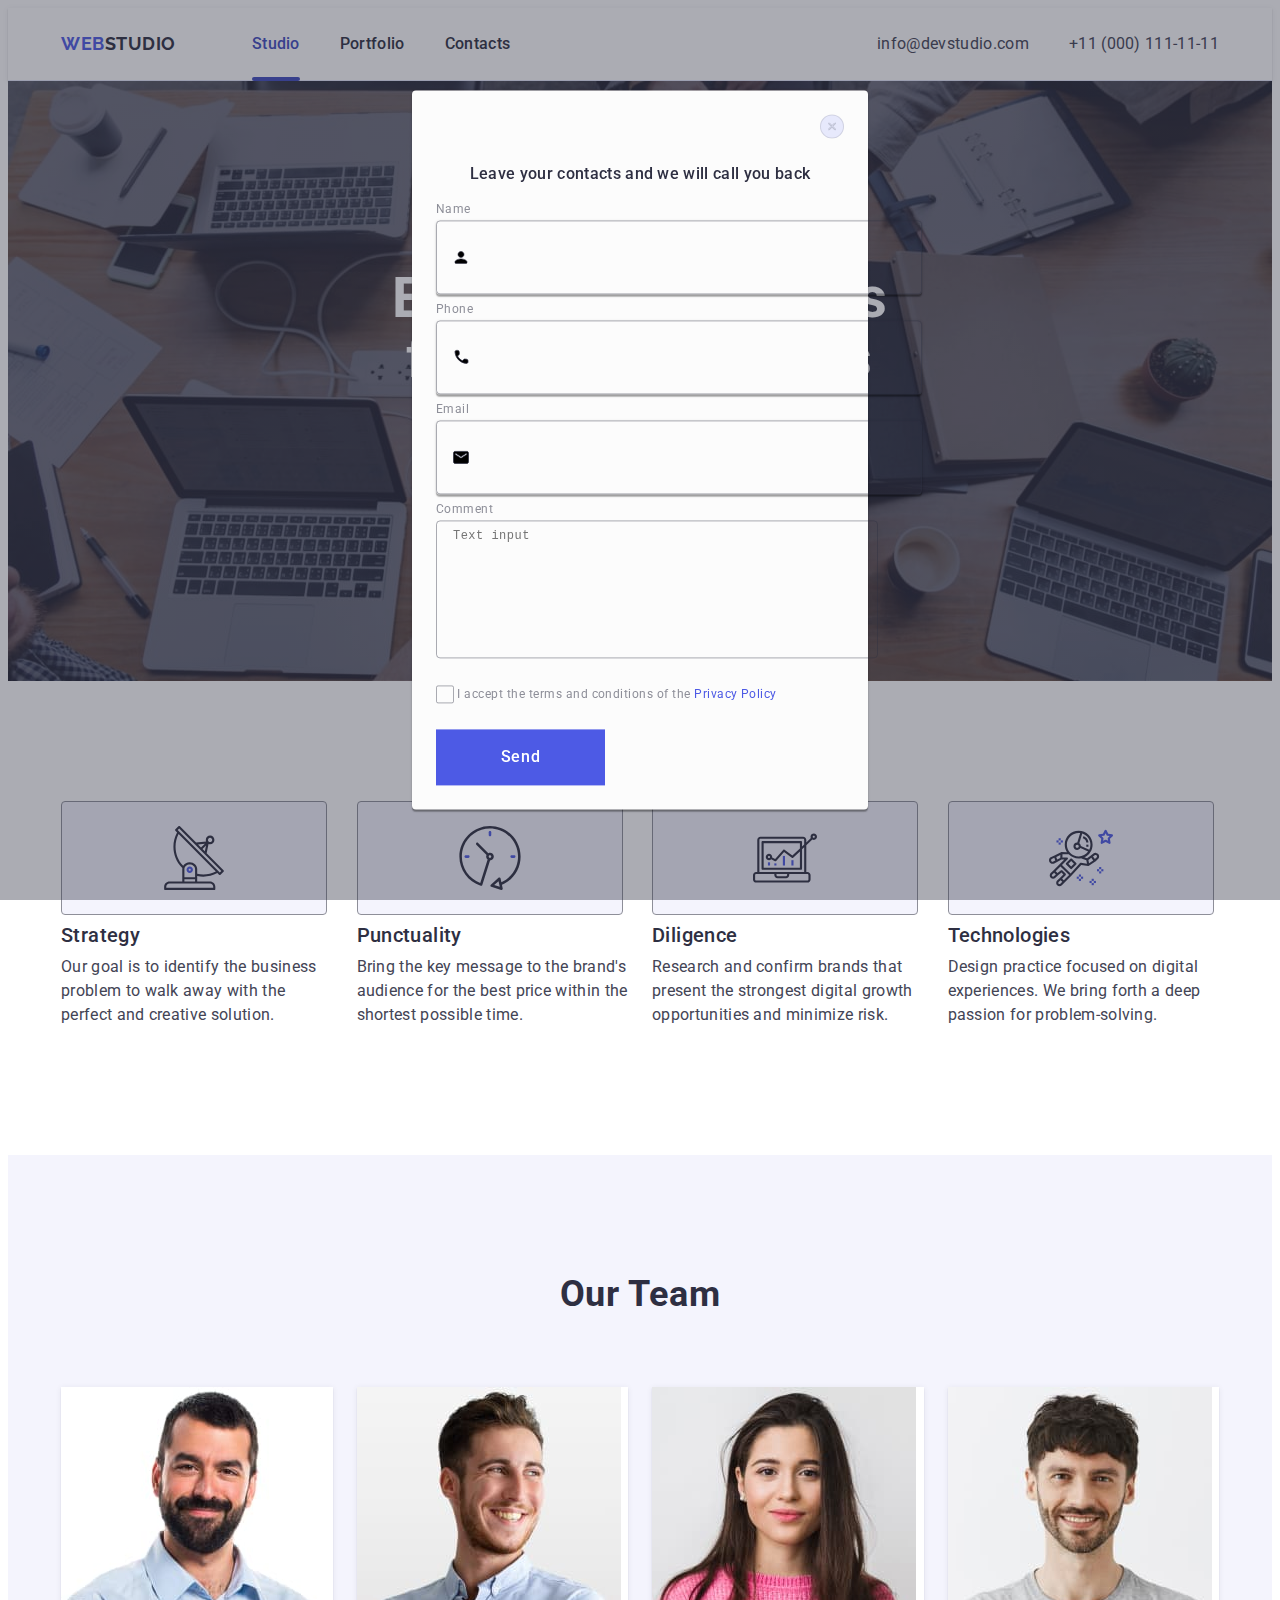
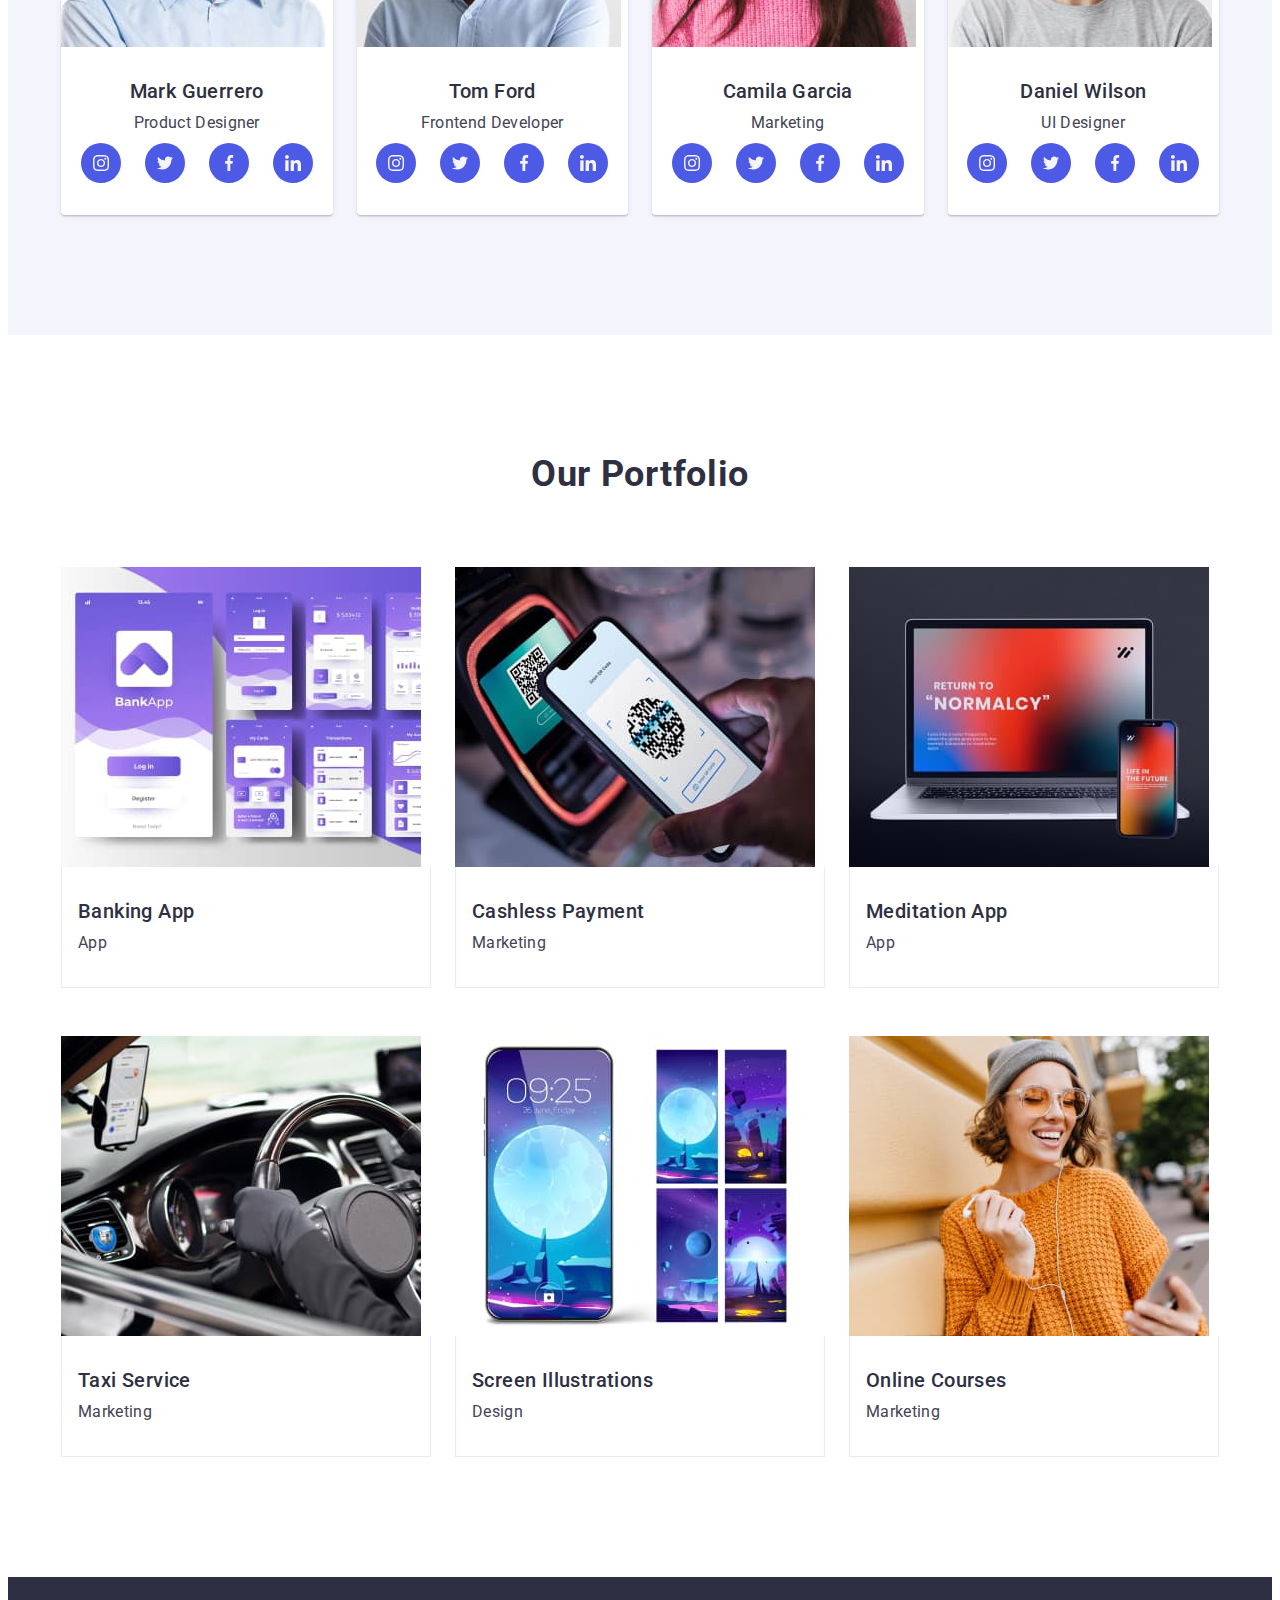
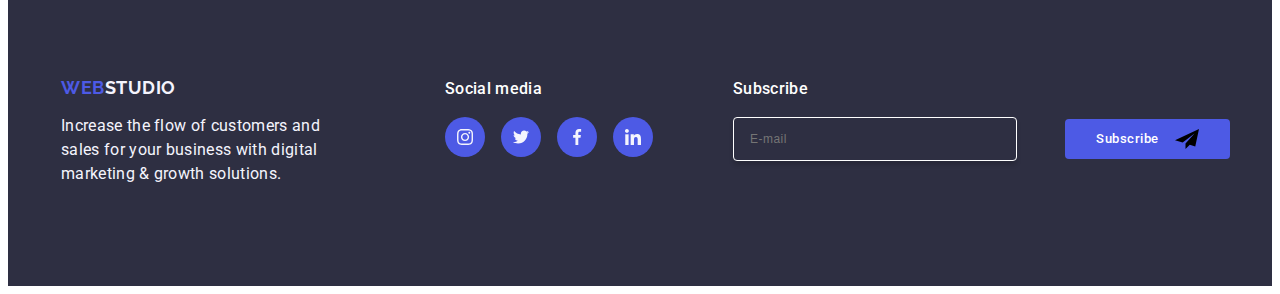
==== commit d0014491: "Add initial CV code" ====
--- a/index.html
+++ b/index.html
@@ -599,7 +599,8 @@
 
             </div>
           
-            
+          </div>
+
             <div class="modal-form-field">
 
               <label class="modal-form-label" for="Phone">Phone</label>
@@ -651,8 +652,6 @@
                
             </div>
 
-          </div>
-
           <div class="modal-form-egremeent">
 
                <input class="visually-hidden" type="checkbox" name="user-privacy" id="user-privacy"
--- a/css/style.css
+++ b/css/style.css
@@ -624,6 +624,7 @@
     height: 40px;
     display: flex;
     justify-content: center;
+    align-items: center;
     align-self: center;
     font-weight: 500;
     line-height: 1.5;
@@ -633,6 +634,7 @@
     background-color: #4D5AE5;
     border: none;
     border-radius: 4px;
+    
 
 padding: 8px 24px;
 
@@ -697,8 +699,8 @@
 }
 
 
-.modal-btn-icon:focus
-.modal-btn-icon:hover
+.modal-btn:focus .modal-btn-icon:focus,
+.modal-btn:hover .modal-btn-icon:hover
 { 
 fill: #ffffff;
 }
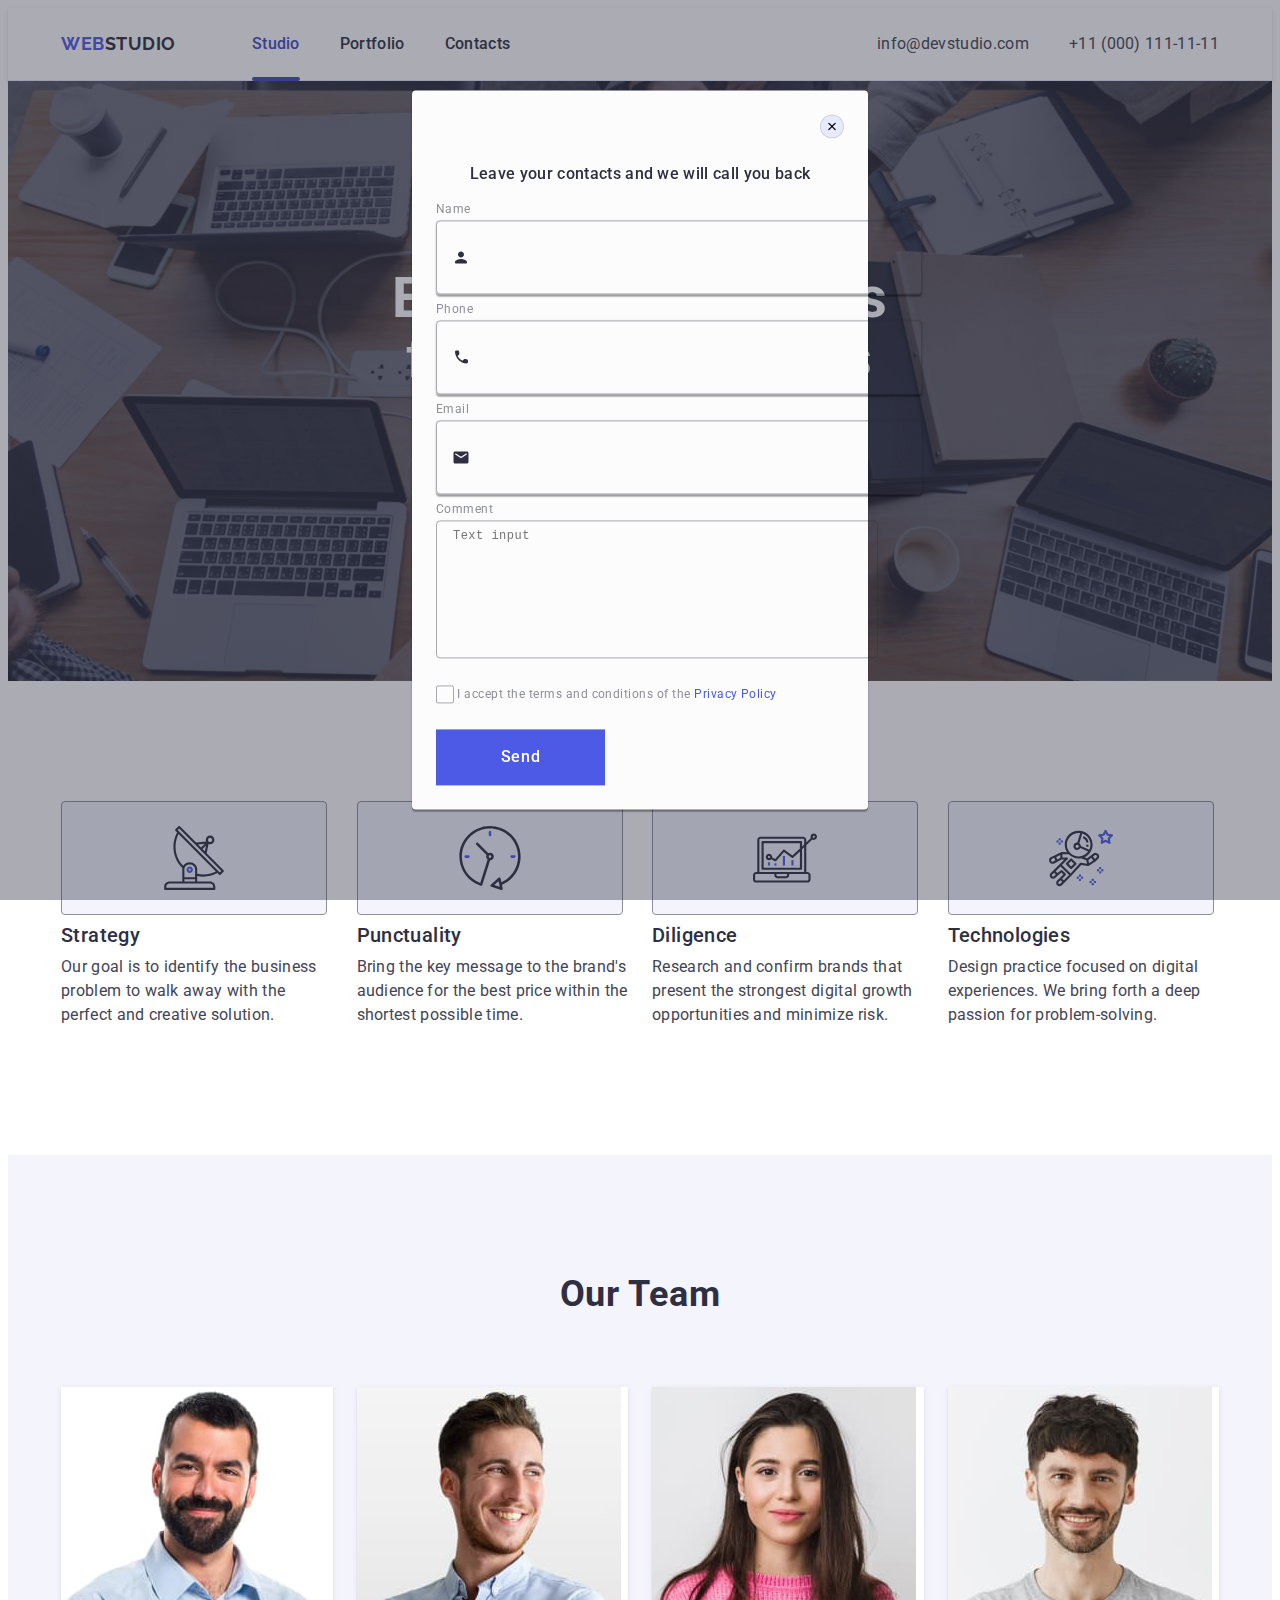
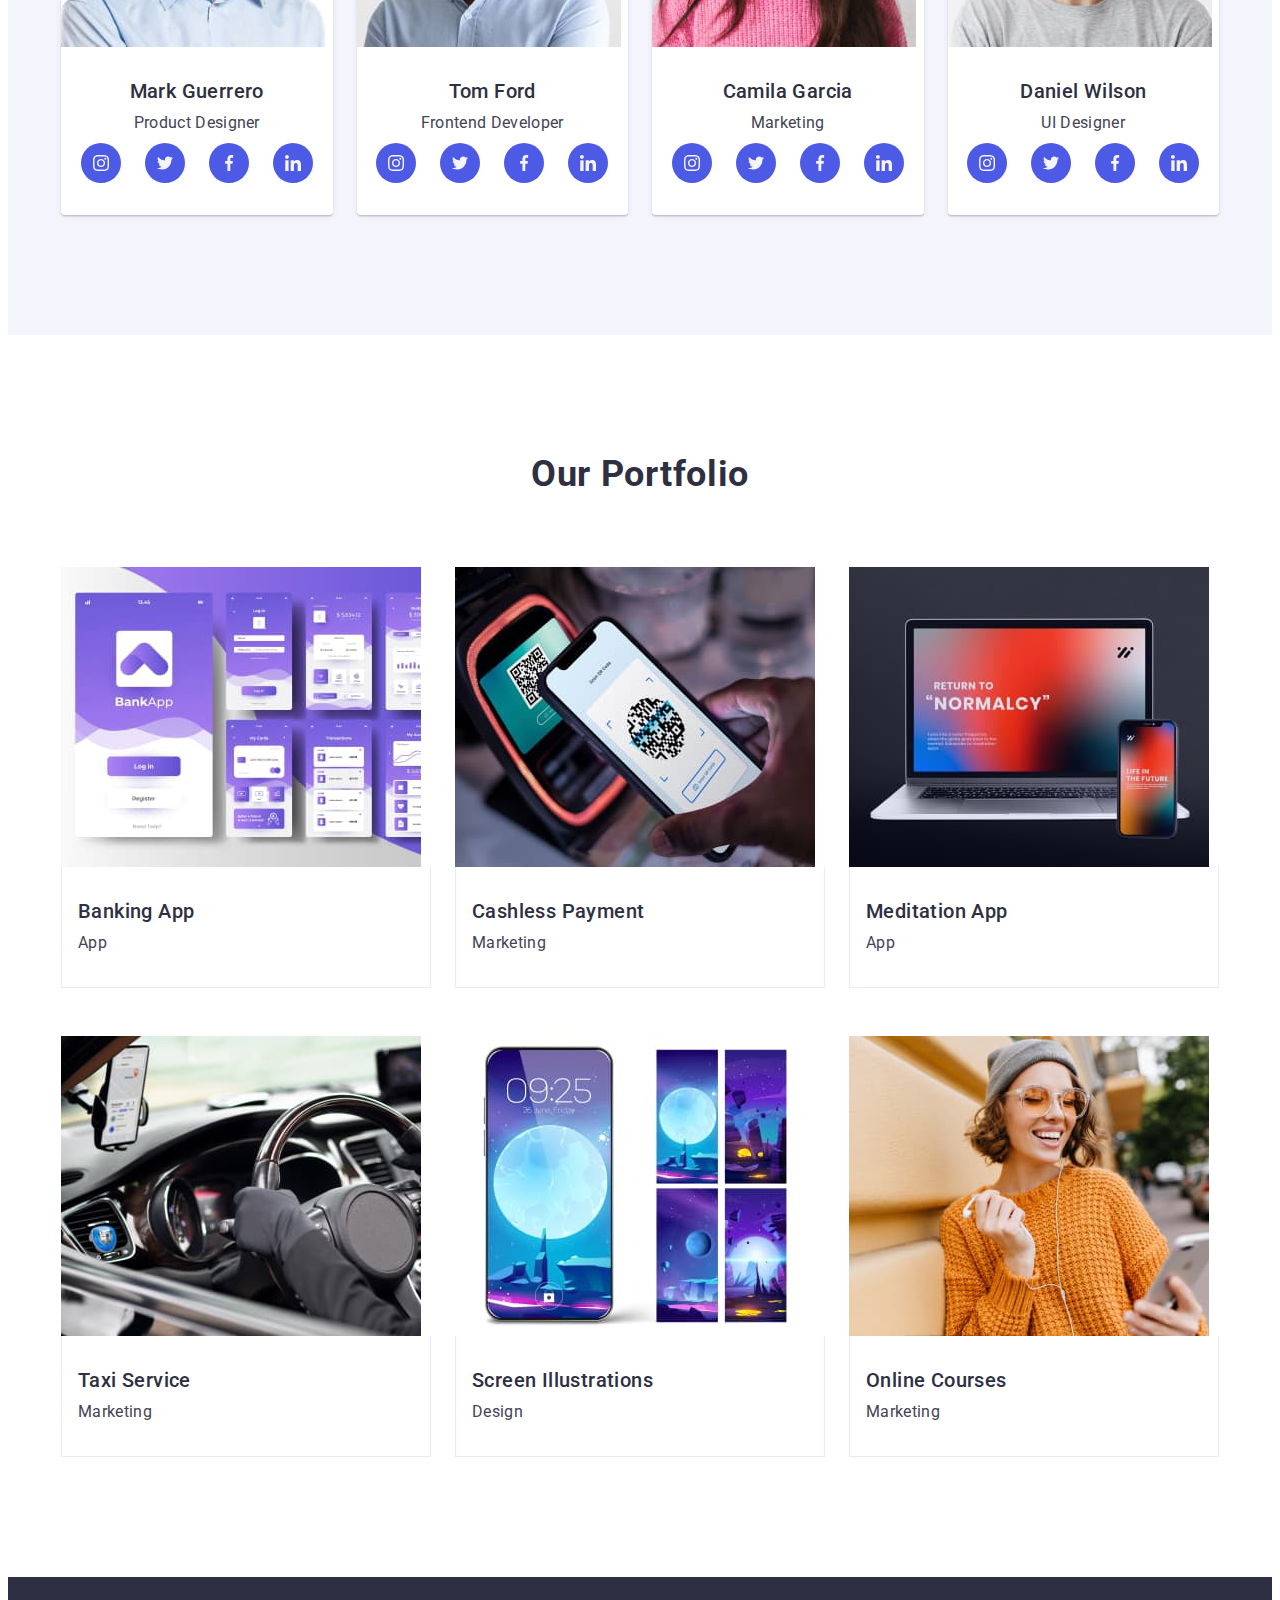
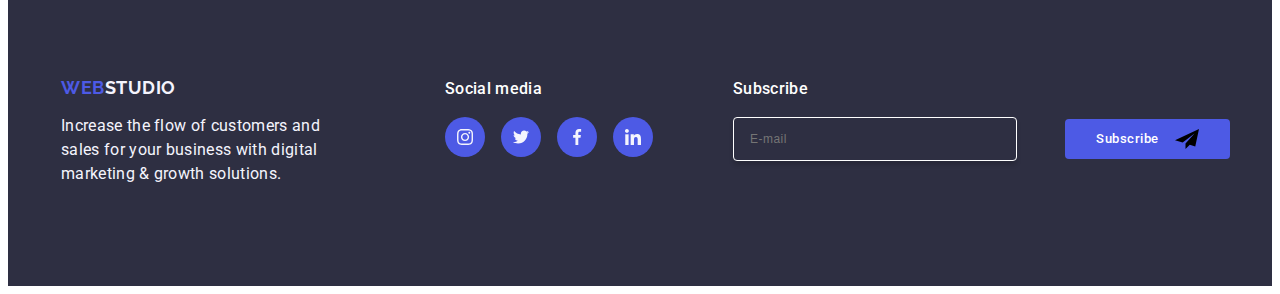
==== commit c9d05dc7: "Add initial CV code" ====
--- a/index.html
+++ b/index.html
@@ -566,7 +566,7 @@
 
         <button class="modal-btn" type="button">
 
-          <svg class="modal-btn-icon" width="8" height="8">
+          <svg class="modal-btn-icons" width="8" height="8">
             <use href="./images/icons.svg#icon-close-black-18dp21">
             </use>
           </svg>
--- a/css/style.css
+++ b/css/style.css
@@ -696,20 +696,34 @@
 .modal-btn:hover{
     background-color: #404BBF;
     border: none;
-}
-
-
-.modal-btn:focus .modal-btn-icon:focus,
-.modal-btn:hover .modal-btn-icon:hover
+    fill: #ffffff;
+}
+
+.modal-btn-input:focus,
+.modal-btn-input:hover{
+    fill: #4D5AE5;
+    border: none;
+}
+
+
+.modal-form-icon:focus,
+.modal-form-icon:hover
 { 
 fill: #ffffff;
-}
+border: none;
+}
+
+
+.modal-form-input:focus + .modal-form-icon {
+    fill: #4d5ae5;
+}
+
+
 
 
 .modal-btn-icon{
     transition: fill 250ms cubic-bezier(0.4, 0, 0.2, 1);
-
-stroke: #2E2F42;
+    fill: #2E2F42;
 }
 
 
@@ -779,7 +793,7 @@
     transform: translateY(-50%);  
     transition: fill 250ms cubic-bezier(0.4, 0, 0.2, 1);
 
-    stroke: #2E2F42;
+    fill: #2E2F42;
     pointer-events: none;
 }
 .modal-form-icon:focus{
@@ -846,15 +860,27 @@
     fill: transparent;
 }
 
-.visually-hidden:checked{
-    background-color: #404bbf;
+.visually-hidden {
+    position: absolute;
+    width: 1px;
+    height: 1px;
+    padding: 0;
+    margin: -1px;
+    overflow: hidden;
+    clip: rect(0, 0, 0, 0);
+    border: 0;
+
+}
+input[type="checkbox"]:checked + .modal-form-egremeent-text .modal-form-checkbox {
+    background-color:#404bbf;
     border: none;
     fill: #f4f4fd;
 }
 
 
-
 .modal-form-checkbox-icon {
+
+    fill: transparent;
 }
 .modal-form-egremeent-link {
     color: #4d5ae5;
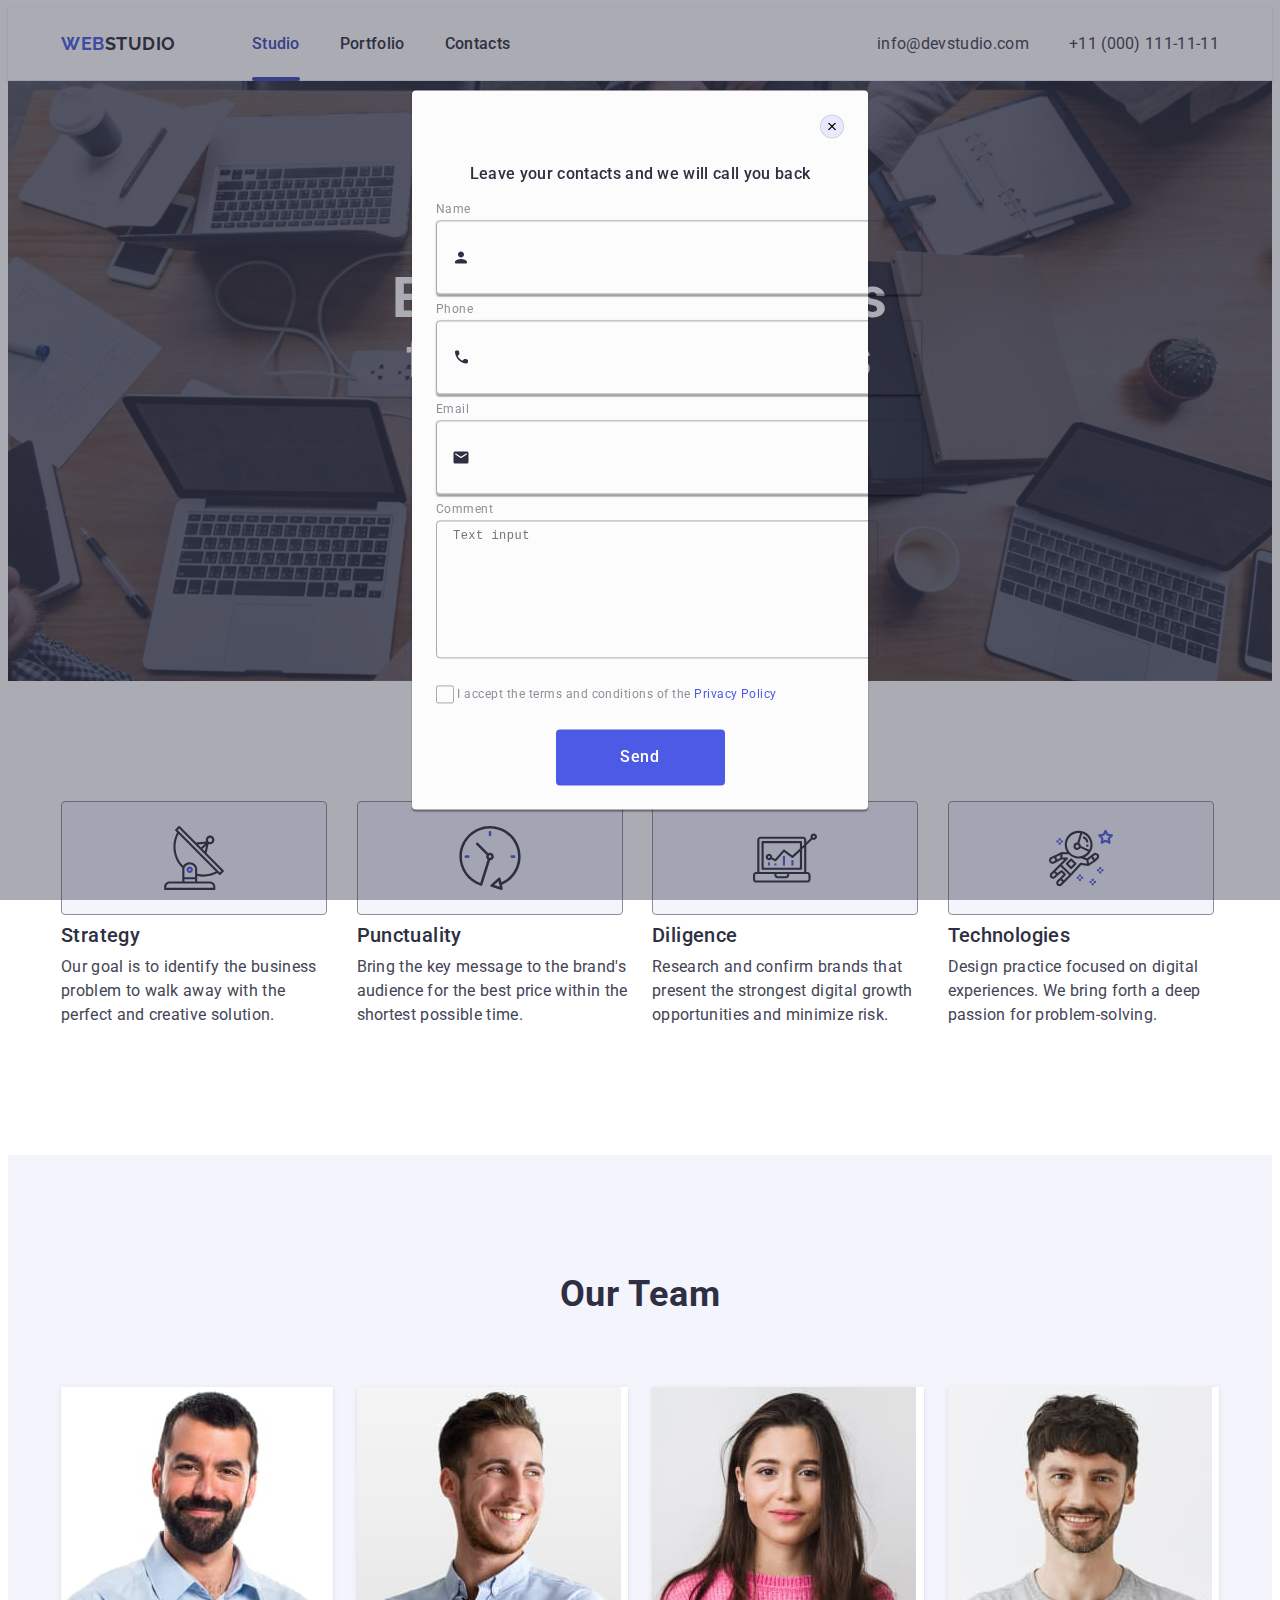
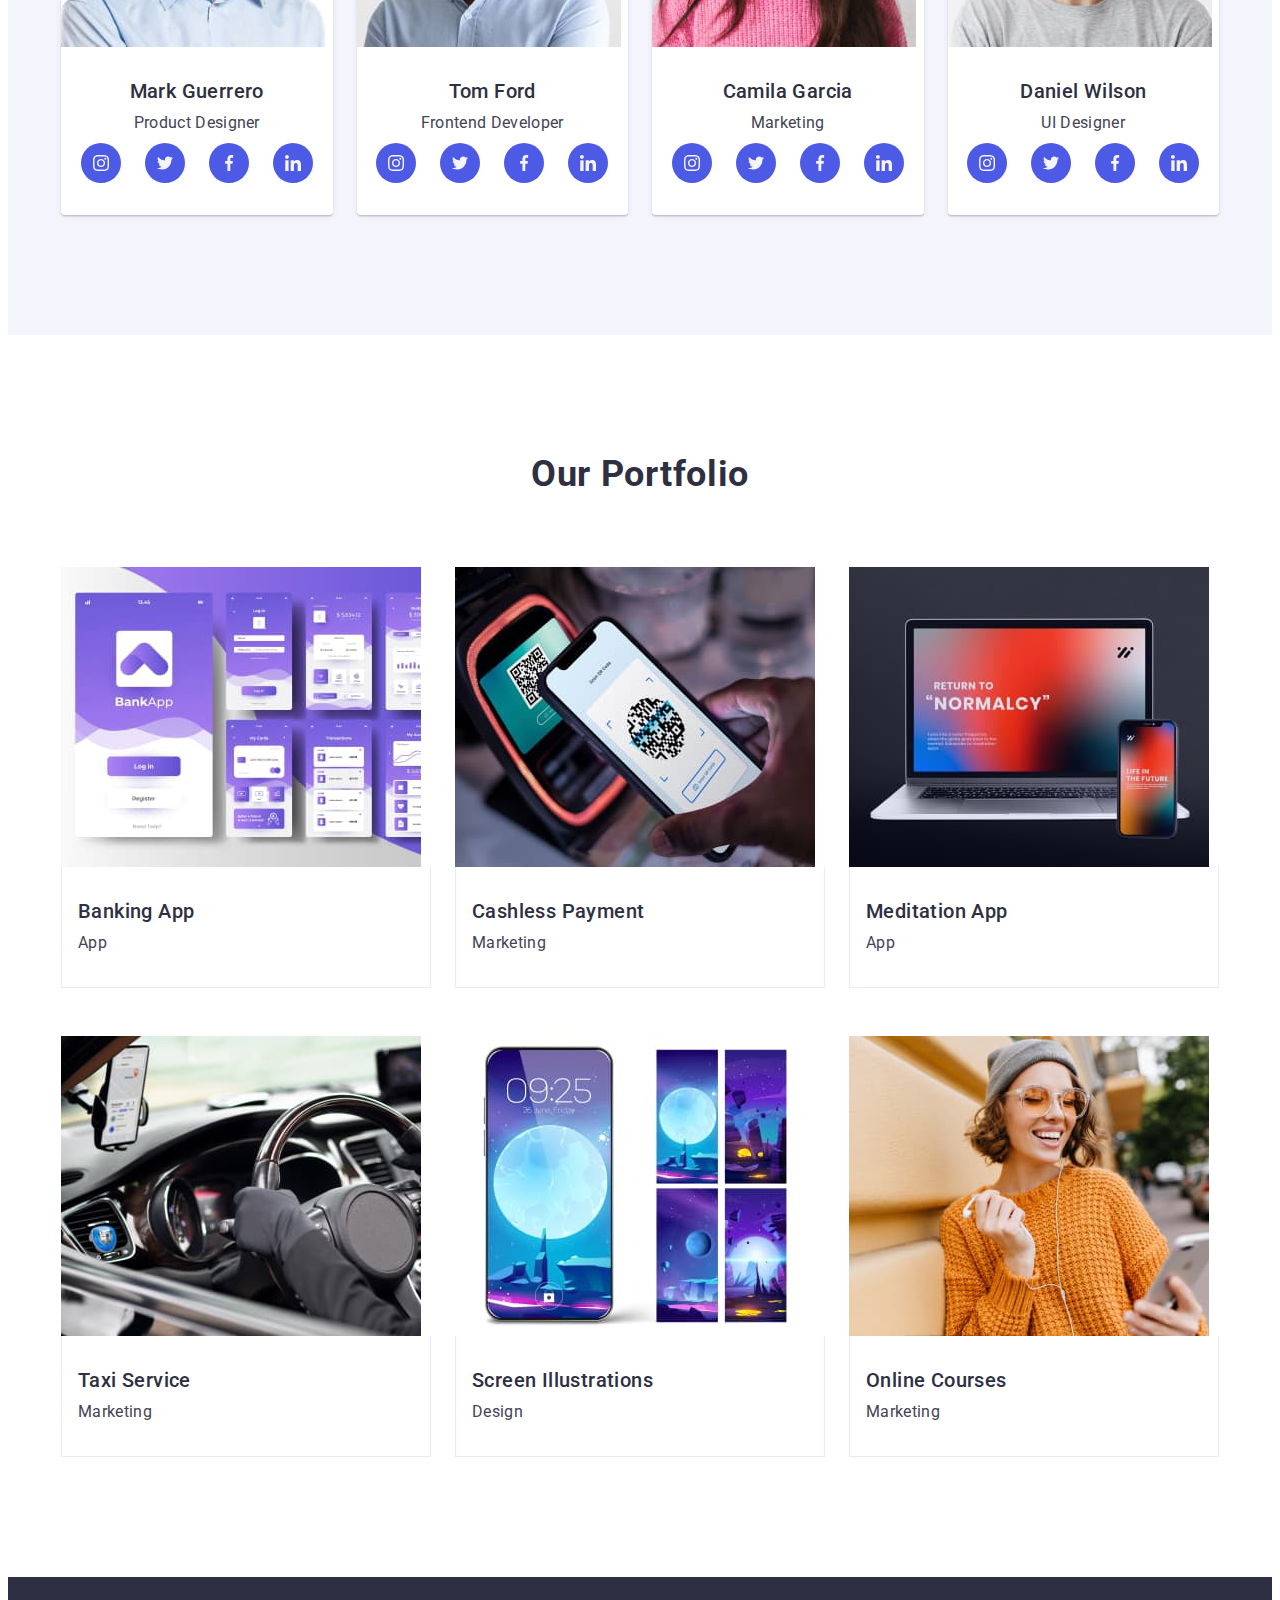
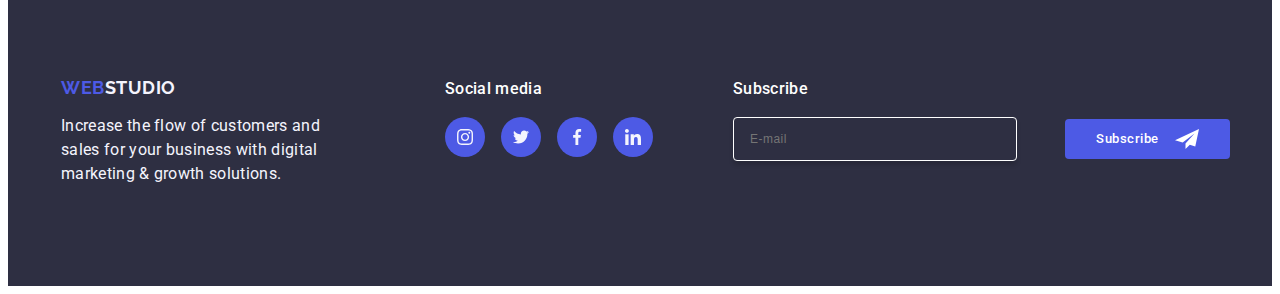
==== commit 42893288: "Add initial CV code" ====
--- a/index.html
+++ b/index.html
@@ -662,7 +662,7 @@
                <span class="modal-form-checkbox">
 
                  <svg class="modal-form-checkbox-icon" width="10" height="8">
-                   <use href="./images/icons.svg#icon-Checkbox"></use>
+                   <use href="./images/icons.svg#icon-Vector"></use>
                  </svg>
 
                </span>
--- a/css/style.css
+++ b/css/style.css
@@ -642,6 +642,7 @@
 
 .footer-btn-icon{
     margin-left: 16px;
+    fill: #ffffff;
 }
 
 
@@ -785,7 +786,10 @@
     border-color: #4d5ae5;
 }
 
-
+.modal-btn-icons{
+    transition: fill 250ms cubic-bezier(0.4, 0, 0.2, 1);
+
+}
 .modal-form-icon {
     position: absolute;
     left: 16px;
@@ -880,7 +884,6 @@
 
 .modal-form-checkbox-icon {
 
-    fill: transparent;
 }
 .modal-form-egremeent-link {
     color: #4d5ae5;
@@ -900,6 +903,12 @@
     background-color: #4D5AE5;
     border: none; 
     transition: background-color 250ms cubic-bezier(0.4, 0, 0.2, 1);
+
+    border-radius: 4px;
+    margin-right: auto;
+    margin-left: auto;
+    cursor: pointer;
+
 }
 /* #endregion */
 
